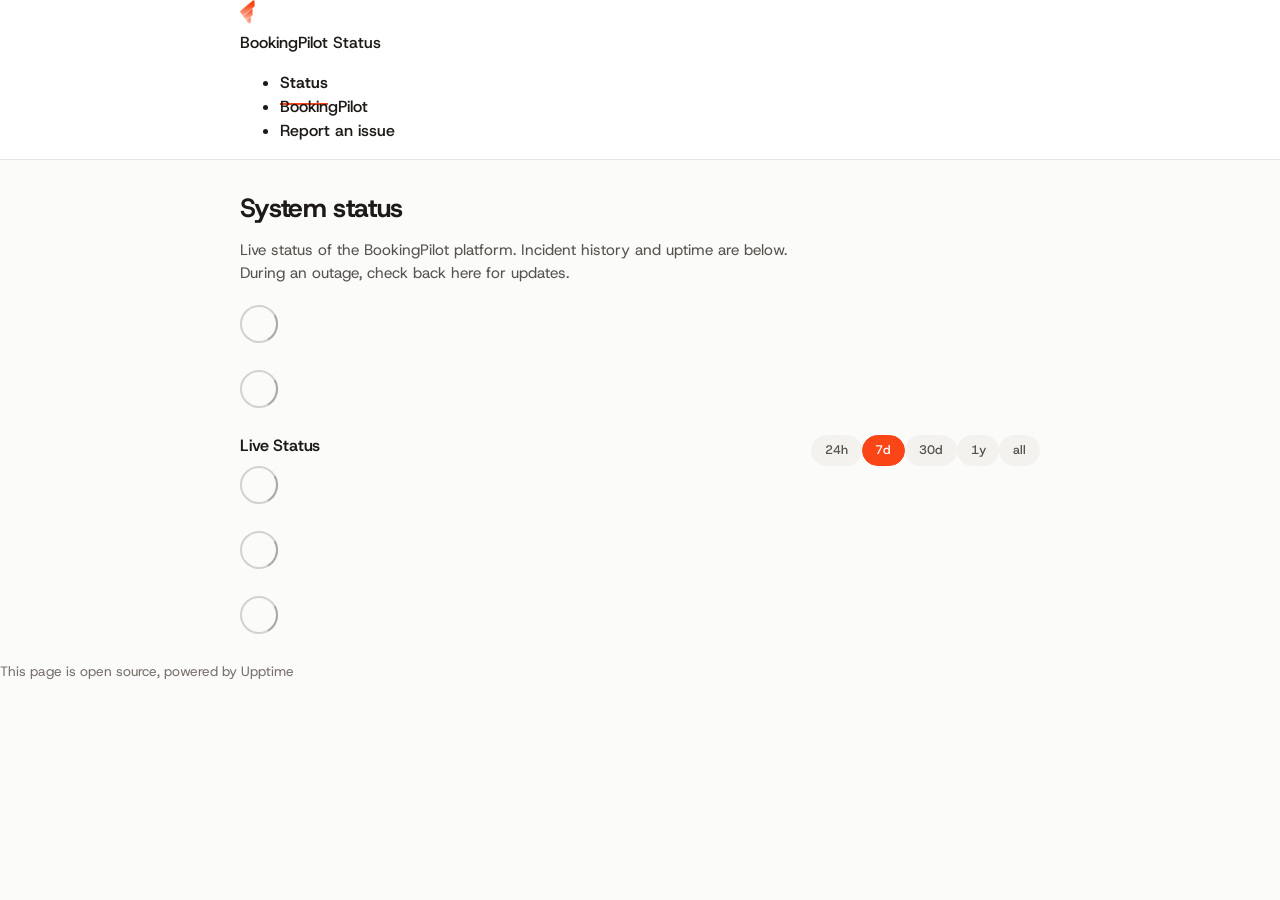
==== index.html @ 330535f8 "deploy: eb846aefe44fe58307e3b872e1ad8816e0eb23a6" ====
<!DOCTYPE html> <html lang=en> <head> <meta charset=utf-8> <meta content="width=device-width,initial-scale=1" name=viewport> <meta content=#333333 name=theme-color> <base href=/status/ > <link href=manifest.json rel=manifest crossorigin=use-credentials> <script>__SAPPER__={baseUrl:"/status",preloaded:[void 0,{}]};if('serviceWorker' in navigator)navigator.serviceWorker.register('/status/service-worker.js');(function(){try{eval("async function x(){}");var main="/status/client/client.a9b01874.js"}catch(e){main="/status/client/legacy/client.8e0d68cc.js"};var s=document.createElement("script");try{new Function("if(0)import('')")();s.src=main;s.type="module";s.crossOrigin="use-credentials";}catch(e){s.src="/status/client/shimport@2.0.5.js";s.setAttribute("data-main",main);}document.head.appendChild(s);}());</script> <link href=client/client-31a52aa5.css rel=stylesheet><link href=client/createOctokit-a85f76c7.css rel=stylesheet><link href=client/index-b0b6455a.css rel=stylesheet> <title>BookingPilot Status</title><link href="https://martingoga.github.io/status/theme.css?v=5" rel=stylesheet><link href=https://martingoga.github.io/status/global.css rel=stylesheet><link href=https://martingoga.github.io/status/logo.svg rel=icon type=image/svg><link href=/logo-192.png rel=icon type=image/png> <link href=/status/client/client.a9b01874.js rel=modulepreload as=script crossorigin=use-credentials><link href=/status/client/client-31a52aa5.css rel=preload as=style><link href=/status/client/index.baf7cff3.js rel=modulepreload as=script crossorigin=use-credentials><link href=/status/client/createOctokit.cfbc5a52.js rel=modulepreload as=script crossorigin=use-credentials><link href=/status/client/inject_styles.803b7e80.js rel=modulepreload as=script crossorigin=use-credentials><link href=/status/client/createOctokit-a85f76c7.css rel=preload as=style><link href=/status/client/index-b0b6455a.css rel=preload as=style></head> <body> <div id=sapper> <nav class=svelte-a08hsz><div class="svelte-a08hsz container"><div><a href=https://martingoga.github.io/status class="svelte-a08hsz logo"><img alt="" class=svelte-a08hsz src=https://martingoga.github.io/status/logo.svg> <div>BookingPilot Status</div></a></div> <ul class=svelte-a08hsz><li><a href=/ class=svelte-a08hsz target=_self aria-current=page>Status</a> <li><a href=https://bookingpilot.al class=svelte-a08hsz target=_self>BookingPilot</a> <li><a href=mailto:support@bookingpilot.al class=svelte-a08hsz target=_self>Report an issue</a> </li> </ul></div> </nav> <main class=container> <header class=svelte-ngkazm><h1>System status</h1> <p class="svelte-ngkazm lead">Live status of the BookingPilot platform. Incident history and uptime are below. During an outage, check back here for updates.</header> <section class=svelte-8lnl4f><div class="svelte-68jxue loading"><svg class=svelte-68jxue height=38 stroke=#aaa width=38 xmlns=http://www.w3.org/2000/svg><g fill=none fill-rule=evenodd><g stroke-width=2 transform="translate(1 1)"><circle cx=18 cy=18 r=18 stroke-opacity=.5></circle><path d="M36 18c0-9.94-8.06-18-18-18"><animateTransform attributeName=transform dur=1s from="0 18 18" repeatCount=indefinite to="360 18 18" type=rotate></animateTransform></path></g></g></svg></div> </section> <section class=svelte-8lnl4f><div class="svelte-68jxue loading"><svg class=svelte-68jxue height=38 stroke=#aaa width=38 xmlns=http://www.w3.org/2000/svg><g fill=none fill-rule=evenodd><g stroke-width=2 transform="translate(1 1)"><circle cx=18 cy=18 r=18 stroke-opacity=.5></circle><path d="M36 18c0-9.94-8.06-18-18-18"><animateTransform attributeName=transform dur=1s from="0 18 18" repeatCount=indefinite to="360 18 18" type=rotate></animateTransform></path></g></g></svg></div> </section> <div class="svelte-fqsq6s f changed"><h2>Live Status</h2> <form class="svelte-fqsq6s f r"><div><input class=svelte-fqsq6s id=data_day name=d type=radio value=day><label class=svelte-fqsq6s for=data_day>24h</label></div> <div><input class=svelte-fqsq6s id=data_week name=d type=radio value=week checked><label class=svelte-fqsq6s for=data_week>7d</label></div> <div><input class=svelte-fqsq6s id=data_month name=d type=radio value=month><label class=svelte-fqsq6s for=data_month>30d</label></div> <div><input class=svelte-fqsq6s id=data_year name=d type=radio value=year><label class=svelte-fqsq6s for=data_year>1y</label></div> <div><input class=svelte-fqsq6s id=data_all name=d type=radio value=all><label class=svelte-fqsq6s for=data_all>all</label></div></form></div> <section class="svelte-fqsq6s live-status"><div class="svelte-68jxue loading"><svg class=svelte-68jxue height=38 stroke=#aaa width=38 xmlns=http://www.w3.org/2000/svg><g fill=none fill-rule=evenodd><g stroke-width=2 transform="translate(1 1)"><circle cx=18 cy=18 r=18 stroke-opacity=.5></circle><path d="M36 18c0-9.94-8.06-18-18-18"><animateTransform attributeName=transform dur=1s from="0 18 18" repeatCount=indefinite to="360 18 18" type=rotate></animateTransform></path></g></g></svg></div> </section> <section><div class="svelte-68jxue loading"><svg class=svelte-68jxue height=38 stroke=#aaa width=38 xmlns=http://www.w3.org/2000/svg><g fill=none fill-rule=evenodd><g stroke-width=2 transform="translate(1 1)"><circle cx=18 cy=18 r=18 stroke-opacity=.5></circle><path d="M36 18c0-9.94-8.06-18-18-18"><animateTransform attributeName=transform dur=1s from="0 18 18" repeatCount=indefinite to="360 18 18" type=rotate></animateTransform></path></g></g></svg></div> </section> <section><div class="svelte-68jxue loading"><svg class=svelte-68jxue height=38 stroke=#aaa width=38 xmlns=http://www.w3.org/2000/svg><g fill=none fill-rule=evenodd><g stroke-width=2 transform="translate(1 1)"><circle cx=18 cy=18 r=18 stroke-opacity=.5></circle><path d="M36 18c0-9.94-8.06-18-18-18"><animateTransform attributeName=transform dur=1s from="0 18 18" repeatCount=indefinite to="360 18 18" type=rotate></animateTransform></path></g></g></svg></div></section></main> <footer class=svelte-jbr799><p>This page is <a href=https://github.com/martingoga/status>open source</a>, powered by <a href=https://upptime.js.org>Upptime</a></p> </footer></div> <script> try {
        if (typeof window !== "undefined" && window.navigator && navigator.serviceWorker) {
          navigator.serviceWorker.getRegistrations().then(function (registrations) {
            for (let registration of registrations) {
              registration.unregister();
            }
          });
        }
        if (typeof window !== "undefined" && "caches" in window) {
          caches.keys().then(function (keyList) {
            return Promise.all(
              keyList.map(function (key) {
                return caches.delete(key);
              })
            );
          });
        }
      } catch (error) {} </script>
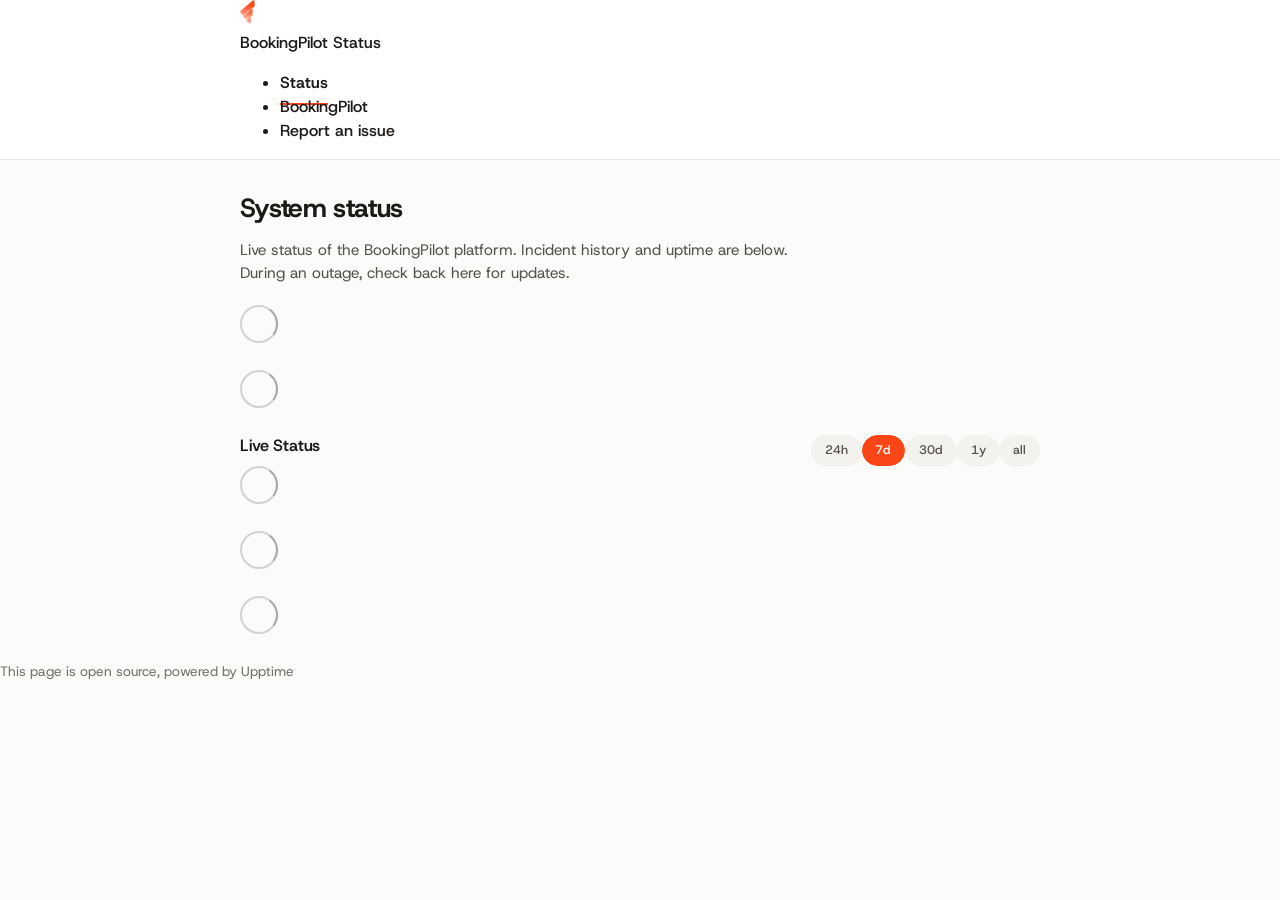
==== commit 7e1e1c0c: "deploy: cd70884af8569f808cac894f53f9fe6da7f22c3e" ====
--- a/index.html
+++ b/index.html
@@ -1,4 +1,4 @@
-<!DOCTYPE html> <html lang=en> <head> <meta charset=utf-8> <meta content="width=device-width,initial-scale=1" name=viewport> <meta content=#333333 name=theme-color> <base href=/status/ > <link href=manifest.json rel=manifest crossorigin=use-credentials> <script>__SAPPER__={baseUrl:"/status",preloaded:[void 0,{}]};if('serviceWorker' in navigator)navigator.serviceWorker.register('/status/service-worker.js');(function(){try{eval("async function x(){}");var main="/status/client/client.a9b01874.js"}catch(e){main="/status/client/legacy/client.8e0d68cc.js"};var s=document.createElement("script");try{new Function("if(0)import('')")();s.src=main;s.type="module";s.crossOrigin="use-credentials";}catch(e){s.src="/status/client/shimport@2.0.5.js";s.setAttribute("data-main",main);}document.head.appendChild(s);}());</script> <link href=client/client-31a52aa5.css rel=stylesheet><link href=client/createOctokit-a85f76c7.css rel=stylesheet><link href=client/index-b0b6455a.css rel=stylesheet> <title>BookingPilot Status</title><link href="https://martingoga.github.io/status/theme.css?v=5" rel=stylesheet><link href=https://martingoga.github.io/status/global.css rel=stylesheet><link href=https://martingoga.github.io/status/logo.svg rel=icon type=image/svg><link href=/logo-192.png rel=icon type=image/png> <link href=/status/client/client.a9b01874.js rel=modulepreload as=script crossorigin=use-credentials><link href=/status/client/client-31a52aa5.css rel=preload as=style><link href=/status/client/index.baf7cff3.js rel=modulepreload as=script crossorigin=use-credentials><link href=/status/client/createOctokit.cfbc5a52.js rel=modulepreload as=script crossorigin=use-credentials><link href=/status/client/inject_styles.803b7e80.js rel=modulepreload as=script crossorigin=use-credentials><link href=/status/client/createOctokit-a85f76c7.css rel=preload as=style><link href=/status/client/index-b0b6455a.css rel=preload as=style></head> <body> <div id=sapper> <nav class=svelte-a08hsz><div class="svelte-a08hsz container"><div><a href=https://martingoga.github.io/status class="svelte-a08hsz logo"><img alt="" class=svelte-a08hsz src=https://martingoga.github.io/status/logo.svg> <div>BookingPilot Status</div></a></div> <ul class=svelte-a08hsz><li><a href=/ class=svelte-a08hsz target=_self aria-current=page>Status</a> <li><a href=https://bookingpilot.al class=svelte-a08hsz target=_self>BookingPilot</a> <li><a href=mailto:support@bookingpilot.al class=svelte-a08hsz target=_self>Report an issue</a> </li> </ul></div> </nav> <main class=container> <header class=svelte-ngkazm><h1>System status</h1> <p class="svelte-ngkazm lead">Live status of the BookingPilot platform. Incident history and uptime are below. During an outage, check back here for updates.</header> <section class=svelte-8lnl4f><div class="svelte-68jxue loading"><svg class=svelte-68jxue height=38 stroke=#aaa width=38 xmlns=http://www.w3.org/2000/svg><g fill=none fill-rule=evenodd><g stroke-width=2 transform="translate(1 1)"><circle cx=18 cy=18 r=18 stroke-opacity=.5></circle><path d="M36 18c0-9.94-8.06-18-18-18"><animateTransform attributeName=transform dur=1s from="0 18 18" repeatCount=indefinite to="360 18 18" type=rotate></animateTransform></path></g></g></svg></div> </section> <section class=svelte-8lnl4f><div class="svelte-68jxue loading"><svg class=svelte-68jxue height=38 stroke=#aaa width=38 xmlns=http://www.w3.org/2000/svg><g fill=none fill-rule=evenodd><g stroke-width=2 transform="translate(1 1)"><circle cx=18 cy=18 r=18 stroke-opacity=.5></circle><path d="M36 18c0-9.94-8.06-18-18-18"><animateTransform attributeName=transform dur=1s from="0 18 18" repeatCount=indefinite to="360 18 18" type=rotate></animateTransform></path></g></g></svg></div> </section> <div class="svelte-fqsq6s f changed"><h2>Live Status</h2> <form class="svelte-fqsq6s f r"><div><input class=svelte-fqsq6s id=data_day name=d type=radio value=day><label class=svelte-fqsq6s for=data_day>24h</label></div> <div><input class=svelte-fqsq6s id=data_week name=d type=radio value=week checked><label class=svelte-fqsq6s for=data_week>7d</label></div> <div><input class=svelte-fqsq6s id=data_month name=d type=radio value=month><label class=svelte-fqsq6s for=data_month>30d</label></div> <div><input class=svelte-fqsq6s id=data_year name=d type=radio value=year><label class=svelte-fqsq6s for=data_year>1y</label></div> <div><input class=svelte-fqsq6s id=data_all name=d type=radio value=all><label class=svelte-fqsq6s for=data_all>all</label></div></form></div> <section class="svelte-fqsq6s live-status"><div class="svelte-68jxue loading"><svg class=svelte-68jxue height=38 stroke=#aaa width=38 xmlns=http://www.w3.org/2000/svg><g fill=none fill-rule=evenodd><g stroke-width=2 transform="translate(1 1)"><circle cx=18 cy=18 r=18 stroke-opacity=.5></circle><path d="M36 18c0-9.94-8.06-18-18-18"><animateTransform attributeName=transform dur=1s from="0 18 18" repeatCount=indefinite to="360 18 18" type=rotate></animateTransform></path></g></g></svg></div> </section> <section><div class="svelte-68jxue loading"><svg class=svelte-68jxue height=38 stroke=#aaa width=38 xmlns=http://www.w3.org/2000/svg><g fill=none fill-rule=evenodd><g stroke-width=2 transform="translate(1 1)"><circle cx=18 cy=18 r=18 stroke-opacity=.5></circle><path d="M36 18c0-9.94-8.06-18-18-18"><animateTransform attributeName=transform dur=1s from="0 18 18" repeatCount=indefinite to="360 18 18" type=rotate></animateTransform></path></g></g></svg></div> </section> <section><div class="svelte-68jxue loading"><svg class=svelte-68jxue height=38 stroke=#aaa width=38 xmlns=http://www.w3.org/2000/svg><g fill=none fill-rule=evenodd><g stroke-width=2 transform="translate(1 1)"><circle cx=18 cy=18 r=18 stroke-opacity=.5></circle><path d="M36 18c0-9.94-8.06-18-18-18"><animateTransform attributeName=transform dur=1s from="0 18 18" repeatCount=indefinite to="360 18 18" type=rotate></animateTransform></path></g></g></svg></div></section></main> <footer class=svelte-jbr799><p>This page is <a href=https://github.com/martingoga/status>open source</a>, powered by <a href=https://upptime.js.org>Upptime</a></p> </footer></div> <script> try {
+<!DOCTYPE html> <html lang=en> <head> <meta charset=utf-8> <meta content="width=device-width,initial-scale=1" name=viewport> <meta content=#333333 name=theme-color> <base href=/status/ > <link href=manifest.json rel=manifest crossorigin=use-credentials> <script>__SAPPER__={baseUrl:"/status",preloaded:[void 0,{}]};if('serviceWorker' in navigator)navigator.serviceWorker.register('/status/service-worker.js');(function(){try{eval("async function x(){}");var main="/status/client/client.db73d4ba.js"}catch(e){main="/status/client/legacy/client.adddf573.js"};var s=document.createElement("script");try{new Function("if(0)import('')")();s.src=main;s.type="module";s.crossOrigin="use-credentials";}catch(e){s.src="/status/client/shimport@2.0.5.js";s.setAttribute("data-main",main);}document.head.appendChild(s);}());</script> <link href=client/client-31a52aa5.css rel=stylesheet><link href=client/createOctokit-a85f76c7.css rel=stylesheet><link href=client/index-b0b6455a.css rel=stylesheet> <title>BookingPilot Status</title><link href="https://martingoga.github.io/status/theme.css?v=5" rel=stylesheet><link href=https://martingoga.github.io/status/global.css rel=stylesheet><link href=https://martingoga.github.io/status/logo.svg rel=icon type=image/svg><link href=/logo-192.png rel=icon type=image/png> <link href=/status/client/client.db73d4ba.js rel=modulepreload as=script crossorigin=use-credentials><link href=/status/client/client-31a52aa5.css rel=preload as=style><link href=/status/client/index.e256f25d.js rel=modulepreload as=script crossorigin=use-credentials><link href=/status/client/createOctokit.f02239c5.js rel=modulepreload as=script crossorigin=use-credentials><link href=/status/client/inject_styles.803b7e80.js rel=modulepreload as=script crossorigin=use-credentials><link href=/status/client/createOctokit-a85f76c7.css rel=preload as=style><link href=/status/client/index-b0b6455a.css rel=preload as=style></head> <body> <div id=sapper> <nav class=svelte-a08hsz><div class="svelte-a08hsz container"><div><a href=https://martingoga.github.io/status class="svelte-a08hsz logo"><img alt="" class=svelte-a08hsz src=https://martingoga.github.io/status/logo.svg> <div>BookingPilot Status</div></a></div> <ul class=svelte-a08hsz><li><a href=/ class=svelte-a08hsz target=_self aria-current=page>Status</a> <li><a href=https://bookingpilot.al class=svelte-a08hsz target=_self>BookingPilot</a> <li><a href=mailto:support@bookingpilot.al class=svelte-a08hsz target=_self>Report an issue</a> </li> </ul></div> </nav> <main class=container> <header class=svelte-ngkazm><h1>System status</h1> <p class="svelte-ngkazm lead">Live status of the BookingPilot platform. Incident history and uptime are below. During an outage, check back here for updates.</header> <section class=svelte-8lnl4f><div class="svelte-68jxue loading"><svg class=svelte-68jxue height=38 stroke=#aaa width=38 xmlns=http://www.w3.org/2000/svg><g fill=none fill-rule=evenodd><g stroke-width=2 transform="translate(1 1)"><circle cx=18 cy=18 r=18 stroke-opacity=.5></circle><path d="M36 18c0-9.94-8.06-18-18-18"><animateTransform attributeName=transform dur=1s from="0 18 18" repeatCount=indefinite to="360 18 18" type=rotate></animateTransform></path></g></g></svg></div> </section> <section class=svelte-8lnl4f><div class="svelte-68jxue loading"><svg class=svelte-68jxue height=38 stroke=#aaa width=38 xmlns=http://www.w3.org/2000/svg><g fill=none fill-rule=evenodd><g stroke-width=2 transform="translate(1 1)"><circle cx=18 cy=18 r=18 stroke-opacity=.5></circle><path d="M36 18c0-9.94-8.06-18-18-18"><animateTransform attributeName=transform dur=1s from="0 18 18" repeatCount=indefinite to="360 18 18" type=rotate></animateTransform></path></g></g></svg></div> </section> <div class="svelte-fqsq6s f changed"><h2>Live Status</h2> <form class="svelte-fqsq6s f r"><div><input class=svelte-fqsq6s id=data_day name=d type=radio value=day><label class=svelte-fqsq6s for=data_day>24h</label></div> <div><input class=svelte-fqsq6s id=data_week name=d type=radio value=week checked><label class=svelte-fqsq6s for=data_week>7d</label></div> <div><input class=svelte-fqsq6s id=data_month name=d type=radio value=month><label class=svelte-fqsq6s for=data_month>30d</label></div> <div><input class=svelte-fqsq6s id=data_year name=d type=radio value=year><label class=svelte-fqsq6s for=data_year>1y</label></div> <div><input class=svelte-fqsq6s id=data_all name=d type=radio value=all><label class=svelte-fqsq6s for=data_all>all</label></div></form></div> <section class="svelte-fqsq6s live-status"><div class="svelte-68jxue loading"><svg class=svelte-68jxue height=38 stroke=#aaa width=38 xmlns=http://www.w3.org/2000/svg><g fill=none fill-rule=evenodd><g stroke-width=2 transform="translate(1 1)"><circle cx=18 cy=18 r=18 stroke-opacity=.5></circle><path d="M36 18c0-9.94-8.06-18-18-18"><animateTransform attributeName=transform dur=1s from="0 18 18" repeatCount=indefinite to="360 18 18" type=rotate></animateTransform></path></g></g></svg></div> </section> <section><div class="svelte-68jxue loading"><svg class=svelte-68jxue height=38 stroke=#aaa width=38 xmlns=http://www.w3.org/2000/svg><g fill=none fill-rule=evenodd><g stroke-width=2 transform="translate(1 1)"><circle cx=18 cy=18 r=18 stroke-opacity=.5></circle><path d="M36 18c0-9.94-8.06-18-18-18"><animateTransform attributeName=transform dur=1s from="0 18 18" repeatCount=indefinite to="360 18 18" type=rotate></animateTransform></path></g></g></svg></div> </section> <section><div class="svelte-68jxue loading"><svg class=svelte-68jxue height=38 stroke=#aaa width=38 xmlns=http://www.w3.org/2000/svg><g fill=none fill-rule=evenodd><g stroke-width=2 transform="translate(1 1)"><circle cx=18 cy=18 r=18 stroke-opacity=.5></circle><path d="M36 18c0-9.94-8.06-18-18-18"><animateTransform attributeName=transform dur=1s from="0 18 18" repeatCount=indefinite to="360 18 18" type=rotate></animateTransform></path></g></g></svg></div></section></main> <footer class=svelte-jbr799><p>This page is <a href=https://github.com/martingoga/status>open source</a>, powered by <a href=https://upptime.js.org>Upptime</a></p> </footer></div> <script> try {
         if (typeof window !== "undefined" && window.navigator && navigator.serviceWorker) {
           navigator.serviceWorker.getRegistrations().then(function (registrations) {
             for (let registration of registrations) {
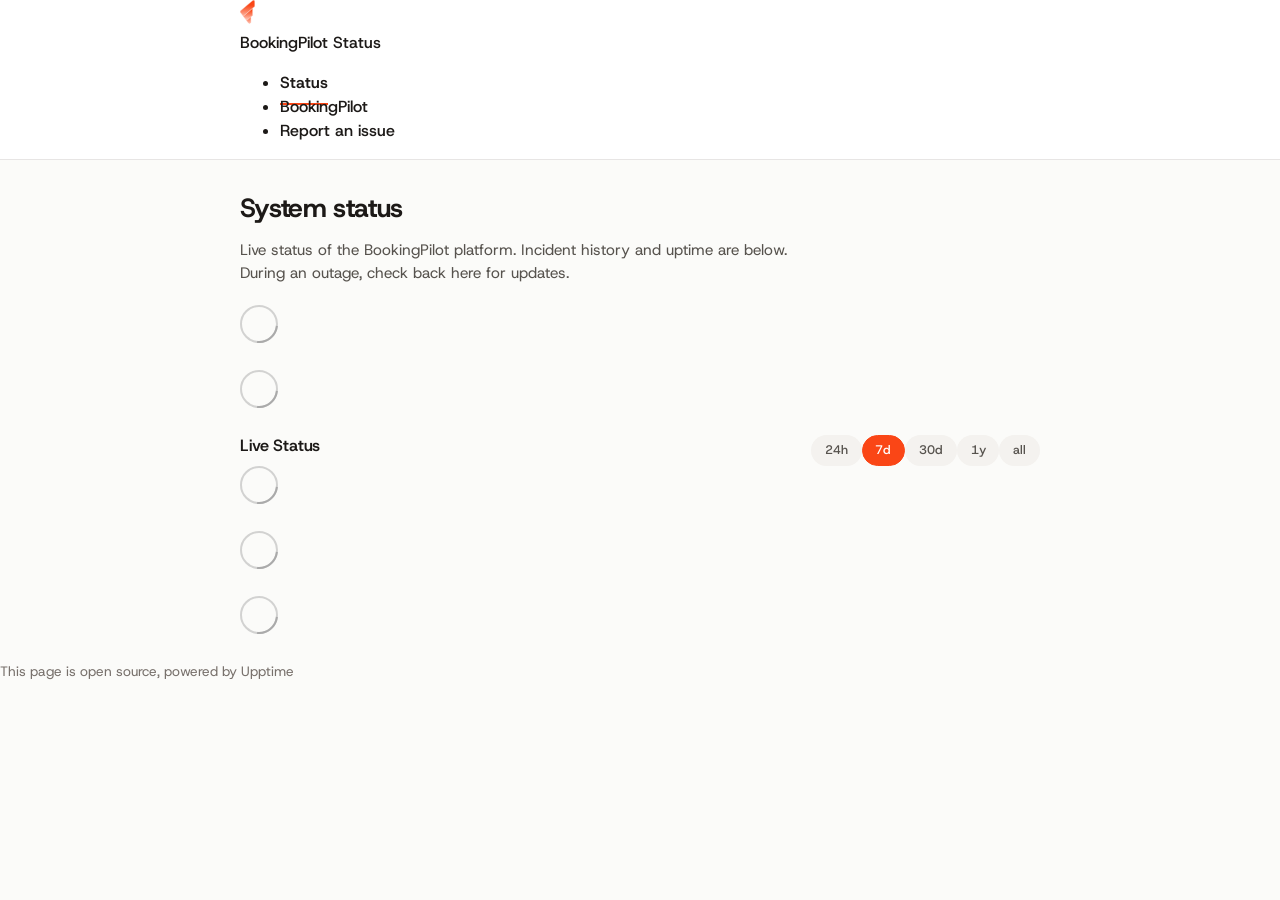
==== commit d95b086f: "deploy: f993ac4908b4a5c2f7a30446f19dcbdfe366a0bb" ====
--- a/index.html
+++ b/index.html
@@ -1,4 +1,4 @@
-<!DOCTYPE html> <html lang=en> <head> <meta charset=utf-8> <meta content="width=device-width,initial-scale=1" name=viewport> <meta content=#333333 name=theme-color> <base href=/status/ > <link href=manifest.json rel=manifest crossorigin=use-credentials> <script>__SAPPER__={baseUrl:"/status",preloaded:[void 0,{}]};if('serviceWorker' in navigator)navigator.serviceWorker.register('/status/service-worker.js');(function(){try{eval("async function x(){}");var main="/status/client/client.db73d4ba.js"}catch(e){main="/status/client/legacy/client.adddf573.js"};var s=document.createElement("script");try{new Function("if(0)import('')")();s.src=main;s.type="module";s.crossOrigin="use-credentials";}catch(e){s.src="/status/client/shimport@2.0.5.js";s.setAttribute("data-main",main);}document.head.appendChild(s);}());</script> <link href=client/client-31a52aa5.css rel=stylesheet><link href=client/createOctokit-a85f76c7.css rel=stylesheet><link href=client/index-b0b6455a.css rel=stylesheet> <title>BookingPilot Status</title><link href="https://martingoga.github.io/status/theme.css?v=5" rel=stylesheet><link href=https://martingoga.github.io/status/global.css rel=stylesheet><link href=https://martingoga.github.io/status/logo.svg rel=icon type=image/svg><link href=/logo-192.png rel=icon type=image/png> <link href=/status/client/client.db73d4ba.js rel=modulepreload as=script crossorigin=use-credentials><link href=/status/client/client-31a52aa5.css rel=preload as=style><link href=/status/client/index.e256f25d.js rel=modulepreload as=script crossorigin=use-credentials><link href=/status/client/createOctokit.f02239c5.js rel=modulepreload as=script crossorigin=use-credentials><link href=/status/client/inject_styles.803b7e80.js rel=modulepreload as=script crossorigin=use-credentials><link href=/status/client/createOctokit-a85f76c7.css rel=preload as=style><link href=/status/client/index-b0b6455a.css rel=preload as=style></head> <body> <div id=sapper> <nav class=svelte-a08hsz><div class="svelte-a08hsz container"><div><a href=https://martingoga.github.io/status class="svelte-a08hsz logo"><img alt="" class=svelte-a08hsz src=https://martingoga.github.io/status/logo.svg> <div>BookingPilot Status</div></a></div> <ul class=svelte-a08hsz><li><a href=/ class=svelte-a08hsz target=_self aria-current=page>Status</a> <li><a href=https://bookingpilot.al class=svelte-a08hsz target=_self>BookingPilot</a> <li><a href=mailto:support@bookingpilot.al class=svelte-a08hsz target=_self>Report an issue</a> </li> </ul></div> </nav> <main class=container> <header class=svelte-ngkazm><h1>System status</h1> <p class="svelte-ngkazm lead">Live status of the BookingPilot platform. Incident history and uptime are below. During an outage, check back here for updates.</header> <section class=svelte-8lnl4f><div class="svelte-68jxue loading"><svg class=svelte-68jxue height=38 stroke=#aaa width=38 xmlns=http://www.w3.org/2000/svg><g fill=none fill-rule=evenodd><g stroke-width=2 transform="translate(1 1)"><circle cx=18 cy=18 r=18 stroke-opacity=.5></circle><path d="M36 18c0-9.94-8.06-18-18-18"><animateTransform attributeName=transform dur=1s from="0 18 18" repeatCount=indefinite to="360 18 18" type=rotate></animateTransform></path></g></g></svg></div> </section> <section class=svelte-8lnl4f><div class="svelte-68jxue loading"><svg class=svelte-68jxue height=38 stroke=#aaa width=38 xmlns=http://www.w3.org/2000/svg><g fill=none fill-rule=evenodd><g stroke-width=2 transform="translate(1 1)"><circle cx=18 cy=18 r=18 stroke-opacity=.5></circle><path d="M36 18c0-9.94-8.06-18-18-18"><animateTransform attributeName=transform dur=1s from="0 18 18" repeatCount=indefinite to="360 18 18" type=rotate></animateTransform></path></g></g></svg></div> </section> <div class="svelte-fqsq6s f changed"><h2>Live Status</h2> <form class="svelte-fqsq6s f r"><div><input class=svelte-fqsq6s id=data_day name=d type=radio value=day><label class=svelte-fqsq6s for=data_day>24h</label></div> <div><input class=svelte-fqsq6s id=data_week name=d type=radio value=week checked><label class=svelte-fqsq6s for=data_week>7d</label></div> <div><input class=svelte-fqsq6s id=data_month name=d type=radio value=month><label class=svelte-fqsq6s for=data_month>30d</label></div> <div><input class=svelte-fqsq6s id=data_year name=d type=radio value=year><label class=svelte-fqsq6s for=data_year>1y</label></div> <div><input class=svelte-fqsq6s id=data_all name=d type=radio value=all><label class=svelte-fqsq6s for=data_all>all</label></div></form></div> <section class="svelte-fqsq6s live-status"><div class="svelte-68jxue loading"><svg class=svelte-68jxue height=38 stroke=#aaa width=38 xmlns=http://www.w3.org/2000/svg><g fill=none fill-rule=evenodd><g stroke-width=2 transform="translate(1 1)"><circle cx=18 cy=18 r=18 stroke-opacity=.5></circle><path d="M36 18c0-9.94-8.06-18-18-18"><animateTransform attributeName=transform dur=1s from="0 18 18" repeatCount=indefinite to="360 18 18" type=rotate></animateTransform></path></g></g></svg></div> </section> <section><div class="svelte-68jxue loading"><svg class=svelte-68jxue height=38 stroke=#aaa width=38 xmlns=http://www.w3.org/2000/svg><g fill=none fill-rule=evenodd><g stroke-width=2 transform="translate(1 1)"><circle cx=18 cy=18 r=18 stroke-opacity=.5></circle><path d="M36 18c0-9.94-8.06-18-18-18"><animateTransform attributeName=transform dur=1s from="0 18 18" repeatCount=indefinite to="360 18 18" type=rotate></animateTransform></path></g></g></svg></div> </section> <section><div class="svelte-68jxue loading"><svg class=svelte-68jxue height=38 stroke=#aaa width=38 xmlns=http://www.w3.org/2000/svg><g fill=none fill-rule=evenodd><g stroke-width=2 transform="translate(1 1)"><circle cx=18 cy=18 r=18 stroke-opacity=.5></circle><path d="M36 18c0-9.94-8.06-18-18-18"><animateTransform attributeName=transform dur=1s from="0 18 18" repeatCount=indefinite to="360 18 18" type=rotate></animateTransform></path></g></g></svg></div></section></main> <footer class=svelte-jbr799><p>This page is <a href=https://github.com/martingoga/status>open source</a>, powered by <a href=https://upptime.js.org>Upptime</a></p> </footer></div> <script> try {
+<!DOCTYPE html> <html lang=en> <head> <meta charset=utf-8> <meta content="width=device-width,initial-scale=1" name=viewport> <meta content=#333333 name=theme-color> <base href=/status/ > <link href=manifest.json rel=manifest crossorigin=use-credentials> <script>__SAPPER__={baseUrl:"/status",preloaded:[void 0,{}]};if('serviceWorker' in navigator)navigator.serviceWorker.register('/status/service-worker.js');(function(){try{eval("async function x(){}");var main="/status/client/client.d91aa0a9.js"}catch(e){main="/status/client/legacy/client.612518cd.js"};var s=document.createElement("script");try{new Function("if(0)import('')")();s.src=main;s.type="module";s.crossOrigin="use-credentials";}catch(e){s.src="/status/client/shimport@2.0.5.js";s.setAttribute("data-main",main);}document.head.appendChild(s);}());</script> <link href=client/client-31a52aa5.css rel=stylesheet><link href=client/createOctokit-a85f76c7.css rel=stylesheet><link href=client/index-b0b6455a.css rel=stylesheet> <title>BookingPilot Status</title><link href="https://martingoga.github.io/status/theme.css?v=5" rel=stylesheet><link href=https://martingoga.github.io/status/global.css rel=stylesheet><link href=https://martingoga.github.io/status/logo.svg rel=icon type=image/svg><link href=/logo-192.png rel=icon type=image/png> <link href=/status/client/client.d91aa0a9.js rel=modulepreload as=script crossorigin=use-credentials><link href=/status/client/client-31a52aa5.css rel=preload as=style><link href=/status/client/index.8c0188ee.js rel=modulepreload as=script crossorigin=use-credentials><link href=/status/client/createOctokit.1f51fa25.js rel=modulepreload as=script crossorigin=use-credentials><link href=/status/client/inject_styles.803b7e80.js rel=modulepreload as=script crossorigin=use-credentials><link href=/status/client/createOctokit-a85f76c7.css rel=preload as=style><link href=/status/client/index-b0b6455a.css rel=preload as=style></head> <body> <div id=sapper> <nav class=svelte-a08hsz><div class="svelte-a08hsz container"><div><a href=https://martingoga.github.io/status class="svelte-a08hsz logo"><img alt="" class=svelte-a08hsz src=https://martingoga.github.io/status/logo.svg> <div>BookingPilot Status</div></a></div> <ul class=svelte-a08hsz><li><a href=/ class=svelte-a08hsz target=_self aria-current=page>Status</a> <li><a href=https://bookingpilot.al class=svelte-a08hsz target=_self>BookingPilot</a> <li><a href=https://github.com/martingoga/status/issues class=svelte-a08hsz target=_self>Report an issue</a> </li> </ul></div> </nav> <main class=container> <header class=svelte-ngkazm><h1>System status</h1> <p class="svelte-ngkazm lead">Live status of the BookingPilot platform. Incident history and uptime are below. During an outage, check back here for updates.</header> <section class=svelte-8lnl4f><div class="svelte-68jxue loading"><svg class=svelte-68jxue height=38 stroke=#aaa width=38 xmlns=http://www.w3.org/2000/svg><g fill=none fill-rule=evenodd><g stroke-width=2 transform="translate(1 1)"><circle cx=18 cy=18 r=18 stroke-opacity=.5></circle><path d="M36 18c0-9.94-8.06-18-18-18"><animateTransform attributeName=transform dur=1s from="0 18 18" repeatCount=indefinite to="360 18 18" type=rotate></animateTransform></path></g></g></svg></div> </section> <section class=svelte-8lnl4f><div class="svelte-68jxue loading"><svg class=svelte-68jxue height=38 stroke=#aaa width=38 xmlns=http://www.w3.org/2000/svg><g fill=none fill-rule=evenodd><g stroke-width=2 transform="translate(1 1)"><circle cx=18 cy=18 r=18 stroke-opacity=.5></circle><path d="M36 18c0-9.94-8.06-18-18-18"><animateTransform attributeName=transform dur=1s from="0 18 18" repeatCount=indefinite to="360 18 18" type=rotate></animateTransform></path></g></g></svg></div> </section> <div class="svelte-fqsq6s f changed"><h2>Live Status</h2> <form class="svelte-fqsq6s f r"><div><input class=svelte-fqsq6s id=data_day name=d type=radio value=day><label class=svelte-fqsq6s for=data_day>24h</label></div> <div><input class=svelte-fqsq6s id=data_week name=d type=radio value=week checked><label class=svelte-fqsq6s for=data_week>7d</label></div> <div><input class=svelte-fqsq6s id=data_month name=d type=radio value=month><label class=svelte-fqsq6s for=data_month>30d</label></div> <div><input class=svelte-fqsq6s id=data_year name=d type=radio value=year><label class=svelte-fqsq6s for=data_year>1y</label></div> <div><input class=svelte-fqsq6s id=data_all name=d type=radio value=all><label class=svelte-fqsq6s for=data_all>all</label></div></form></div> <section class="svelte-fqsq6s live-status"><div class="svelte-68jxue loading"><svg class=svelte-68jxue height=38 stroke=#aaa width=38 xmlns=http://www.w3.org/2000/svg><g fill=none fill-rule=evenodd><g stroke-width=2 transform="translate(1 1)"><circle cx=18 cy=18 r=18 stroke-opacity=.5></circle><path d="M36 18c0-9.94-8.06-18-18-18"><animateTransform attributeName=transform dur=1s from="0 18 18" repeatCount=indefinite to="360 18 18" type=rotate></animateTransform></path></g></g></svg></div> </section> <section><div class="svelte-68jxue loading"><svg class=svelte-68jxue height=38 stroke=#aaa width=38 xmlns=http://www.w3.org/2000/svg><g fill=none fill-rule=evenodd><g stroke-width=2 transform="translate(1 1)"><circle cx=18 cy=18 r=18 stroke-opacity=.5></circle><path d="M36 18c0-9.94-8.06-18-18-18"><animateTransform attributeName=transform dur=1s from="0 18 18" repeatCount=indefinite to="360 18 18" type=rotate></animateTransform></path></g></g></svg></div> </section> <section><div class="svelte-68jxue loading"><svg class=svelte-68jxue height=38 stroke=#aaa width=38 xmlns=http://www.w3.org/2000/svg><g fill=none fill-rule=evenodd><g stroke-width=2 transform="translate(1 1)"><circle cx=18 cy=18 r=18 stroke-opacity=.5></circle><path d="M36 18c0-9.94-8.06-18-18-18"><animateTransform attributeName=transform dur=1s from="0 18 18" repeatCount=indefinite to="360 18 18" type=rotate></animateTransform></path></g></g></svg></div></section></main> <footer class=svelte-jbr799><p>This page is <a href=https://github.com/martingoga/status>open source</a>, powered by <a href=https://upptime.js.org>Upptime</a></p> </footer></div> <script> try {
         if (typeof window !== "undefined" && window.navigator && navigator.serviceWorker) {
           navigator.serviceWorker.getRegistrations().then(function (registrations) {
             for (let registration of registrations) {
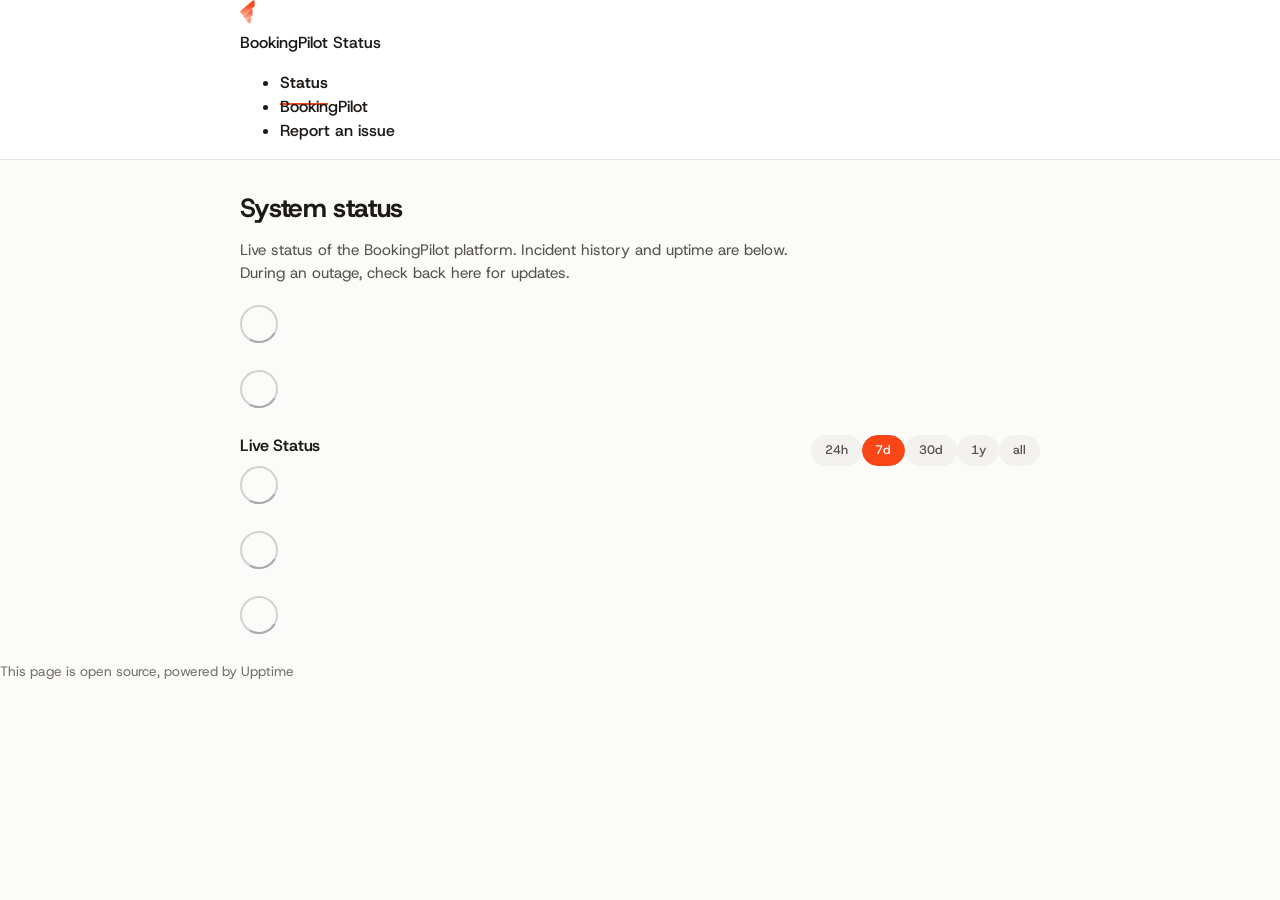
==== commit 978a4faa: "deploy: 7dca9498f87e46e8e237d0f5fc41035c46fa338f" ====
--- a/index.html
+++ b/index.html
@@ -1,4 +1,4 @@
-<!DOCTYPE html> <html lang=en> <head> <meta charset=utf-8> <meta content="width=device-width,initial-scale=1" name=viewport> <meta content=#333333 name=theme-color> <base href=/status/ > <link href=manifest.json rel=manifest crossorigin=use-credentials> <script>__SAPPER__={baseUrl:"/status",preloaded:[void 0,{}]};if('serviceWorker' in navigator)navigator.serviceWorker.register('/status/service-worker.js');(function(){try{eval("async function x(){}");var main="/status/client/client.d91aa0a9.js"}catch(e){main="/status/client/legacy/client.612518cd.js"};var s=document.createElement("script");try{new Function("if(0)import('')")();s.src=main;s.type="module";s.crossOrigin="use-credentials";}catch(e){s.src="/status/client/shimport@2.0.5.js";s.setAttribute("data-main",main);}document.head.appendChild(s);}());</script> <link href=client/client-31a52aa5.css rel=stylesheet><link href=client/createOctokit-a85f76c7.css rel=stylesheet><link href=client/index-b0b6455a.css rel=stylesheet> <title>BookingPilot Status</title><link href="https://martingoga.github.io/status/theme.css?v=5" rel=stylesheet><link href=https://martingoga.github.io/status/global.css rel=stylesheet><link href=https://martingoga.github.io/status/logo.svg rel=icon type=image/svg><link href=/logo-192.png rel=icon type=image/png> <link href=/status/client/client.d91aa0a9.js rel=modulepreload as=script crossorigin=use-credentials><link href=/status/client/client-31a52aa5.css rel=preload as=style><link href=/status/client/index.8c0188ee.js rel=modulepreload as=script crossorigin=use-credentials><link href=/status/client/createOctokit.1f51fa25.js rel=modulepreload as=script crossorigin=use-credentials><link href=/status/client/inject_styles.803b7e80.js rel=modulepreload as=script crossorigin=use-credentials><link href=/status/client/createOctokit-a85f76c7.css rel=preload as=style><link href=/status/client/index-b0b6455a.css rel=preload as=style></head> <body> <div id=sapper> <nav class=svelte-a08hsz><div class="svelte-a08hsz container"><div><a href=https://martingoga.github.io/status class="svelte-a08hsz logo"><img alt="" class=svelte-a08hsz src=https://martingoga.github.io/status/logo.svg> <div>BookingPilot Status</div></a></div> <ul class=svelte-a08hsz><li><a href=/ class=svelte-a08hsz target=_self aria-current=page>Status</a> <li><a href=https://bookingpilot.al class=svelte-a08hsz target=_self>BookingPilot</a> <li><a href=https://github.com/martingoga/status/issues class=svelte-a08hsz target=_self>Report an issue</a> </li> </ul></div> </nav> <main class=container> <header class=svelte-ngkazm><h1>System status</h1> <p class="svelte-ngkazm lead">Live status of the BookingPilot platform. Incident history and uptime are below. During an outage, check back here for updates.</header> <section class=svelte-8lnl4f><div class="svelte-68jxue loading"><svg class=svelte-68jxue height=38 stroke=#aaa width=38 xmlns=http://www.w3.org/2000/svg><g fill=none fill-rule=evenodd><g stroke-width=2 transform="translate(1 1)"><circle cx=18 cy=18 r=18 stroke-opacity=.5></circle><path d="M36 18c0-9.94-8.06-18-18-18"><animateTransform attributeName=transform dur=1s from="0 18 18" repeatCount=indefinite to="360 18 18" type=rotate></animateTransform></path></g></g></svg></div> </section> <section class=svelte-8lnl4f><div class="svelte-68jxue loading"><svg class=svelte-68jxue height=38 stroke=#aaa width=38 xmlns=http://www.w3.org/2000/svg><g fill=none fill-rule=evenodd><g stroke-width=2 transform="translate(1 1)"><circle cx=18 cy=18 r=18 stroke-opacity=.5></circle><path d="M36 18c0-9.94-8.06-18-18-18"><animateTransform attributeName=transform dur=1s from="0 18 18" repeatCount=indefinite to="360 18 18" type=rotate></animateTransform></path></g></g></svg></div> </section> <div class="svelte-fqsq6s f changed"><h2>Live Status</h2> <form class="svelte-fqsq6s f r"><div><input class=svelte-fqsq6s id=data_day name=d type=radio value=day><label class=svelte-fqsq6s for=data_day>24h</label></div> <div><input class=svelte-fqsq6s id=data_week name=d type=radio value=week checked><label class=svelte-fqsq6s for=data_week>7d</label></div> <div><input class=svelte-fqsq6s id=data_month name=d type=radio value=month><label class=svelte-fqsq6s for=data_month>30d</label></div> <div><input class=svelte-fqsq6s id=data_year name=d type=radio value=year><label class=svelte-fqsq6s for=data_year>1y</label></div> <div><input class=svelte-fqsq6s id=data_all name=d type=radio value=all><label class=svelte-fqsq6s for=data_all>all</label></div></form></div> <section class="svelte-fqsq6s live-status"><div class="svelte-68jxue loading"><svg class=svelte-68jxue height=38 stroke=#aaa width=38 xmlns=http://www.w3.org/2000/svg><g fill=none fill-rule=evenodd><g stroke-width=2 transform="translate(1 1)"><circle cx=18 cy=18 r=18 stroke-opacity=.5></circle><path d="M36 18c0-9.94-8.06-18-18-18"><animateTransform attributeName=transform dur=1s from="0 18 18" repeatCount=indefinite to="360 18 18" type=rotate></animateTransform></path></g></g></svg></div> </section> <section><div class="svelte-68jxue loading"><svg class=svelte-68jxue height=38 stroke=#aaa width=38 xmlns=http://www.w3.org/2000/svg><g fill=none fill-rule=evenodd><g stroke-width=2 transform="translate(1 1)"><circle cx=18 cy=18 r=18 stroke-opacity=.5></circle><path d="M36 18c0-9.94-8.06-18-18-18"><animateTransform attributeName=transform dur=1s from="0 18 18" repeatCount=indefinite to="360 18 18" type=rotate></animateTransform></path></g></g></svg></div> </section> <section><div class="svelte-68jxue loading"><svg class=svelte-68jxue height=38 stroke=#aaa width=38 xmlns=http://www.w3.org/2000/svg><g fill=none fill-rule=evenodd><g stroke-width=2 transform="translate(1 1)"><circle cx=18 cy=18 r=18 stroke-opacity=.5></circle><path d="M36 18c0-9.94-8.06-18-18-18"><animateTransform attributeName=transform dur=1s from="0 18 18" repeatCount=indefinite to="360 18 18" type=rotate></animateTransform></path></g></g></svg></div></section></main> <footer class=svelte-jbr799><p>This page is <a href=https://github.com/martingoga/status>open source</a>, powered by <a href=https://upptime.js.org>Upptime</a></p> </footer></div> <script> try {
+<!DOCTYPE html> <html lang=en> <head> <meta charset=utf-8> <meta content="width=device-width,initial-scale=1" name=viewport> <meta content=#333333 name=theme-color> <base href=/status/ > <link href=manifest.json rel=manifest crossorigin=use-credentials> <script>__SAPPER__={baseUrl:"/status",preloaded:[void 0,{}]};if('serviceWorker' in navigator)navigator.serviceWorker.register('/status/service-worker.js');(function(){try{eval("async function x(){}");var main="/status/client/client.15d90fb1.js"}catch(e){main="/status/client/legacy/client.ad69632e.js"};var s=document.createElement("script");try{new Function("if(0)import('')")();s.src=main;s.type="module";s.crossOrigin="use-credentials";}catch(e){s.src="/status/client/shimport@2.0.5.js";s.setAttribute("data-main",main);}document.head.appendChild(s);}());</script> <link href=client/client-31a52aa5.css rel=stylesheet><link href=client/createOctokit-a85f76c7.css rel=stylesheet><link href=client/index-b0b6455a.css rel=stylesheet> <title>BookingPilot Status</title><link href="https://martingoga.github.io/status/theme.css?v=5" rel=stylesheet><link href=https://martingoga.github.io/status/global.css rel=stylesheet><link href=https://martingoga.github.io/status/logo.svg rel=icon type=image/svg><link href=/logo-192.png rel=icon type=image/png> <link href=/status/client/client.15d90fb1.js rel=modulepreload as=script crossorigin=use-credentials><link href=/status/client/client-31a52aa5.css rel=preload as=style><link href=/status/client/index.94808809.js rel=modulepreload as=script crossorigin=use-credentials><link href=/status/client/createOctokit.8b52b649.js rel=modulepreload as=script crossorigin=use-credentials><link href=/status/client/inject_styles.803b7e80.js rel=modulepreload as=script crossorigin=use-credentials><link href=/status/client/createOctokit-a85f76c7.css rel=preload as=style><link href=/status/client/index-b0b6455a.css rel=preload as=style></head> <body> <div id=sapper> <nav class=svelte-a08hsz><div class="svelte-a08hsz container"><div><a href=https://martingoga.github.io/status class="svelte-a08hsz logo"><img alt="" class=svelte-a08hsz src=https://martingoga.github.io/status/logo.svg> <div>BookingPilot Status</div></a></div> <ul class=svelte-a08hsz><li><a href=/ class=svelte-a08hsz target=_self aria-current=page>Status</a> <li><a href=https://bookingpilot.al class=svelte-a08hsz target=_self>BookingPilot</a> <li><a href=https://github.com/martingoga/status/issues class=svelte-a08hsz target=_self>Report an issue</a> </li> </ul></div> </nav> <main class=container> <header class=svelte-ngkazm><h1>System status</h1> <p class="svelte-ngkazm lead">Live status of the BookingPilot platform. Incident history and uptime are below. During an outage, check back here for updates.</header> <section class=svelte-8lnl4f><div class="svelte-68jxue loading"><svg class=svelte-68jxue height=38 stroke=#aaa width=38 xmlns=http://www.w3.org/2000/svg><g fill=none fill-rule=evenodd><g stroke-width=2 transform="translate(1 1)"><circle cx=18 cy=18 r=18 stroke-opacity=.5></circle><path d="M36 18c0-9.94-8.06-18-18-18"><animateTransform attributeName=transform dur=1s from="0 18 18" repeatCount=indefinite to="360 18 18" type=rotate></animateTransform></path></g></g></svg></div> </section> <section class=svelte-8lnl4f><div class="svelte-68jxue loading"><svg class=svelte-68jxue height=38 stroke=#aaa width=38 xmlns=http://www.w3.org/2000/svg><g fill=none fill-rule=evenodd><g stroke-width=2 transform="translate(1 1)"><circle cx=18 cy=18 r=18 stroke-opacity=.5></circle><path d="M36 18c0-9.94-8.06-18-18-18"><animateTransform attributeName=transform dur=1s from="0 18 18" repeatCount=indefinite to="360 18 18" type=rotate></animateTransform></path></g></g></svg></div> </section> <div class="svelte-fqsq6s f changed"><h2>Live Status</h2> <form class="svelte-fqsq6s f r"><div><input class=svelte-fqsq6s id=data_day name=d type=radio value=day><label class=svelte-fqsq6s for=data_day>24h</label></div> <div><input class=svelte-fqsq6s id=data_week name=d type=radio value=week checked><label class=svelte-fqsq6s for=data_week>7d</label></div> <div><input class=svelte-fqsq6s id=data_month name=d type=radio value=month><label class=svelte-fqsq6s for=data_month>30d</label></div> <div><input class=svelte-fqsq6s id=data_year name=d type=radio value=year><label class=svelte-fqsq6s for=data_year>1y</label></div> <div><input class=svelte-fqsq6s id=data_all name=d type=radio value=all><label class=svelte-fqsq6s for=data_all>all</label></div></form></div> <section class="svelte-fqsq6s live-status"><div class="svelte-68jxue loading"><svg class=svelte-68jxue height=38 stroke=#aaa width=38 xmlns=http://www.w3.org/2000/svg><g fill=none fill-rule=evenodd><g stroke-width=2 transform="translate(1 1)"><circle cx=18 cy=18 r=18 stroke-opacity=.5></circle><path d="M36 18c0-9.94-8.06-18-18-18"><animateTransform attributeName=transform dur=1s from="0 18 18" repeatCount=indefinite to="360 18 18" type=rotate></animateTransform></path></g></g></svg></div> </section> <section><div class="svelte-68jxue loading"><svg class=svelte-68jxue height=38 stroke=#aaa width=38 xmlns=http://www.w3.org/2000/svg><g fill=none fill-rule=evenodd><g stroke-width=2 transform="translate(1 1)"><circle cx=18 cy=18 r=18 stroke-opacity=.5></circle><path d="M36 18c0-9.94-8.06-18-18-18"><animateTransform attributeName=transform dur=1s from="0 18 18" repeatCount=indefinite to="360 18 18" type=rotate></animateTransform></path></g></g></svg></div> </section> <section><div class="svelte-68jxue loading"><svg class=svelte-68jxue height=38 stroke=#aaa width=38 xmlns=http://www.w3.org/2000/svg><g fill=none fill-rule=evenodd><g stroke-width=2 transform="translate(1 1)"><circle cx=18 cy=18 r=18 stroke-opacity=.5></circle><path d="M36 18c0-9.94-8.06-18-18-18"><animateTransform attributeName=transform dur=1s from="0 18 18" repeatCount=indefinite to="360 18 18" type=rotate></animateTransform></path></g></g></svg></div></section></main> <footer class=svelte-jbr799><p>This page is <a href=https://github.com/martingoga/status>open source</a>, powered by <a href=https://upptime.js.org>Upptime</a></p> </footer></div> <script> try {
         if (typeof window !== "undefined" && window.navigator && navigator.serviceWorker) {
           navigator.serviceWorker.getRegistrations().then(function (registrations) {
             for (let registration of registrations) {
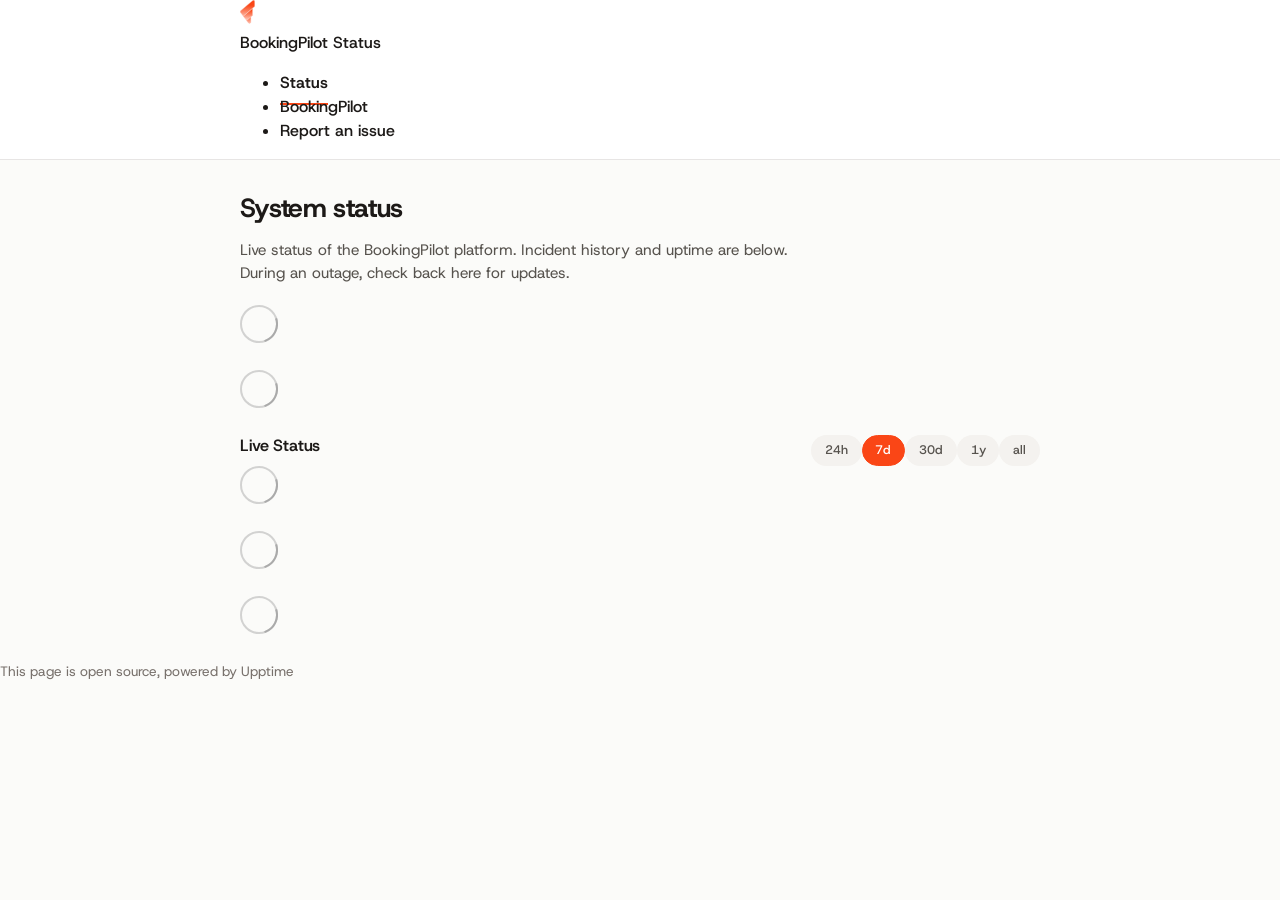
==== commit e4bf7328: "deploy: 98f67cd1bd5685efad93933a9238586cddfb1f6f" ====
--- a/index.html
+++ b/index.html
@@ -1,4 +1,4 @@
-<!DOCTYPE html> <html lang=en> <head> <meta charset=utf-8> <meta content="width=device-width,initial-scale=1" name=viewport> <meta content=#333333 name=theme-color> <base href=/status/ > <link href=manifest.json rel=manifest crossorigin=use-credentials> <script>__SAPPER__={baseUrl:"/status",preloaded:[void 0,{}]};if('serviceWorker' in navigator)navigator.serviceWorker.register('/status/service-worker.js');(function(){try{eval("async function x(){}");var main="/status/client/client.15d90fb1.js"}catch(e){main="/status/client/legacy/client.ad69632e.js"};var s=document.createElement("script");try{new Function("if(0)import('')")();s.src=main;s.type="module";s.crossOrigin="use-credentials";}catch(e){s.src="/status/client/shimport@2.0.5.js";s.setAttribute("data-main",main);}document.head.appendChild(s);}());</script> <link href=client/client-31a52aa5.css rel=stylesheet><link href=client/createOctokit-a85f76c7.css rel=stylesheet><link href=client/index-b0b6455a.css rel=stylesheet> <title>BookingPilot Status</title><link href="https://martingoga.github.io/status/theme.css?v=5" rel=stylesheet><link href=https://martingoga.github.io/status/global.css rel=stylesheet><link href=https://martingoga.github.io/status/logo.svg rel=icon type=image/svg><link href=/logo-192.png rel=icon type=image/png> <link href=/status/client/client.15d90fb1.js rel=modulepreload as=script crossorigin=use-credentials><link href=/status/client/client-31a52aa5.css rel=preload as=style><link href=/status/client/index.94808809.js rel=modulepreload as=script crossorigin=use-credentials><link href=/status/client/createOctokit.8b52b649.js rel=modulepreload as=script crossorigin=use-credentials><link href=/status/client/inject_styles.803b7e80.js rel=modulepreload as=script crossorigin=use-credentials><link href=/status/client/createOctokit-a85f76c7.css rel=preload as=style><link href=/status/client/index-b0b6455a.css rel=preload as=style></head> <body> <div id=sapper> <nav class=svelte-a08hsz><div class="svelte-a08hsz container"><div><a href=https://martingoga.github.io/status class="svelte-a08hsz logo"><img alt="" class=svelte-a08hsz src=https://martingoga.github.io/status/logo.svg> <div>BookingPilot Status</div></a></div> <ul class=svelte-a08hsz><li><a href=/ class=svelte-a08hsz target=_self aria-current=page>Status</a> <li><a href=https://bookingpilot.al class=svelte-a08hsz target=_self>BookingPilot</a> <li><a href=https://github.com/martingoga/status/issues class=svelte-a08hsz target=_self>Report an issue</a> </li> </ul></div> </nav> <main class=container> <header class=svelte-ngkazm><h1>System status</h1> <p class="svelte-ngkazm lead">Live status of the BookingPilot platform. Incident history and uptime are below. During an outage, check back here for updates.</header> <section class=svelte-8lnl4f><div class="svelte-68jxue loading"><svg class=svelte-68jxue height=38 stroke=#aaa width=38 xmlns=http://www.w3.org/2000/svg><g fill=none fill-rule=evenodd><g stroke-width=2 transform="translate(1 1)"><circle cx=18 cy=18 r=18 stroke-opacity=.5></circle><path d="M36 18c0-9.94-8.06-18-18-18"><animateTransform attributeName=transform dur=1s from="0 18 18" repeatCount=indefinite to="360 18 18" type=rotate></animateTransform></path></g></g></svg></div> </section> <section class=svelte-8lnl4f><div class="svelte-68jxue loading"><svg class=svelte-68jxue height=38 stroke=#aaa width=38 xmlns=http://www.w3.org/2000/svg><g fill=none fill-rule=evenodd><g stroke-width=2 transform="translate(1 1)"><circle cx=18 cy=18 r=18 stroke-opacity=.5></circle><path d="M36 18c0-9.94-8.06-18-18-18"><animateTransform attributeName=transform dur=1s from="0 18 18" repeatCount=indefinite to="360 18 18" type=rotate></animateTransform></path></g></g></svg></div> </section> <div class="svelte-fqsq6s f changed"><h2>Live Status</h2> <form class="svelte-fqsq6s f r"><div><input class=svelte-fqsq6s id=data_day name=d type=radio value=day><label class=svelte-fqsq6s for=data_day>24h</label></div> <div><input class=svelte-fqsq6s id=data_week name=d type=radio value=week checked><label class=svelte-fqsq6s for=data_week>7d</label></div> <div><input class=svelte-fqsq6s id=data_month name=d type=radio value=month><label class=svelte-fqsq6s for=data_month>30d</label></div> <div><input class=svelte-fqsq6s id=data_year name=d type=radio value=year><label class=svelte-fqsq6s for=data_year>1y</label></div> <div><input class=svelte-fqsq6s id=data_all name=d type=radio value=all><label class=svelte-fqsq6s for=data_all>all</label></div></form></div> <section class="svelte-fqsq6s live-status"><div class="svelte-68jxue loading"><svg class=svelte-68jxue height=38 stroke=#aaa width=38 xmlns=http://www.w3.org/2000/svg><g fill=none fill-rule=evenodd><g stroke-width=2 transform="translate(1 1)"><circle cx=18 cy=18 r=18 stroke-opacity=.5></circle><path d="M36 18c0-9.94-8.06-18-18-18"><animateTransform attributeName=transform dur=1s from="0 18 18" repeatCount=indefinite to="360 18 18" type=rotate></animateTransform></path></g></g></svg></div> </section> <section><div class="svelte-68jxue loading"><svg class=svelte-68jxue height=38 stroke=#aaa width=38 xmlns=http://www.w3.org/2000/svg><g fill=none fill-rule=evenodd><g stroke-width=2 transform="translate(1 1)"><circle cx=18 cy=18 r=18 stroke-opacity=.5></circle><path d="M36 18c0-9.94-8.06-18-18-18"><animateTransform attributeName=transform dur=1s from="0 18 18" repeatCount=indefinite to="360 18 18" type=rotate></animateTransform></path></g></g></svg></div> </section> <section><div class="svelte-68jxue loading"><svg class=svelte-68jxue height=38 stroke=#aaa width=38 xmlns=http://www.w3.org/2000/svg><g fill=none fill-rule=evenodd><g stroke-width=2 transform="translate(1 1)"><circle cx=18 cy=18 r=18 stroke-opacity=.5></circle><path d="M36 18c0-9.94-8.06-18-18-18"><animateTransform attributeName=transform dur=1s from="0 18 18" repeatCount=indefinite to="360 18 18" type=rotate></animateTransform></path></g></g></svg></div></section></main> <footer class=svelte-jbr799><p>This page is <a href=https://github.com/martingoga/status>open source</a>, powered by <a href=https://upptime.js.org>Upptime</a></p> </footer></div> <script> try {
+<!DOCTYPE html> <html lang=en> <head> <meta charset=utf-8> <meta content="width=device-width,initial-scale=1" name=viewport> <meta content=#333333 name=theme-color> <base href=/status/ > <link href=manifest.json rel=manifest crossorigin=use-credentials> <script>__SAPPER__={baseUrl:"/status",preloaded:[void 0,{}]};if('serviceWorker' in navigator)navigator.serviceWorker.register('/status/service-worker.js');(function(){try{eval("async function x(){}");var main="/status/client/client.58a82e12.js"}catch(e){main="/status/client/legacy/client.0728be6c.js"};var s=document.createElement("script");try{new Function("if(0)import('')")();s.src=main;s.type="module";s.crossOrigin="use-credentials";}catch(e){s.src="/status/client/shimport@2.0.5.js";s.setAttribute("data-main",main);}document.head.appendChild(s);}());</script> <link href=client/client-31a52aa5.css rel=stylesheet><link href=client/createOctokit-a85f76c7.css rel=stylesheet><link href=client/index-b0b6455a.css rel=stylesheet> <title>BookingPilot Status</title><link href="https://martingoga.github.io/status/theme.css?v=5" rel=stylesheet><link href=https://martingoga.github.io/status/global.css rel=stylesheet><link href=https://martingoga.github.io/status/logo.svg rel=icon type=image/svg><link href=/logo-192.png rel=icon type=image/png> <link href=/status/client/client.58a82e12.js rel=modulepreload as=script crossorigin=use-credentials><link href=/status/client/client-31a52aa5.css rel=preload as=style><link href=/status/client/index.b584b239.js rel=modulepreload as=script crossorigin=use-credentials><link href=/status/client/createOctokit.f4649ba6.js rel=modulepreload as=script crossorigin=use-credentials><link href=/status/client/inject_styles.803b7e80.js rel=modulepreload as=script crossorigin=use-credentials><link href=/status/client/createOctokit-a85f76c7.css rel=preload as=style><link href=/status/client/index-b0b6455a.css rel=preload as=style></head> <body> <div id=sapper> <nav class=svelte-a08hsz><div class="svelte-a08hsz container"><div><a href=https://martingoga.github.io/status class="svelte-a08hsz logo"><img alt="" class=svelte-a08hsz src=https://martingoga.github.io/status/logo.svg> <div>BookingPilot Status</div></a></div> <ul class=svelte-a08hsz><li><a href=/ class=svelte-a08hsz target=_self aria-current=page>Status</a> <li><a href=https://bookingpilot.al class=svelte-a08hsz target=_self>BookingPilot</a> <li><a href=https://github.com/martingoga/status/issues class=svelte-a08hsz target=_self>Report an issue</a> </li> </ul></div> </nav> <main class=container> <header class=svelte-ngkazm><h1>System status</h1> <p class="svelte-ngkazm lead">Live status of the BookingPilot platform. Incident history and uptime are below. During an outage, check back here for updates.</header> <section class=svelte-8lnl4f><div class="svelte-68jxue loading"><svg class=svelte-68jxue height=38 stroke=#aaa width=38 xmlns=http://www.w3.org/2000/svg><g fill=none fill-rule=evenodd><g stroke-width=2 transform="translate(1 1)"><circle cx=18 cy=18 r=18 stroke-opacity=.5></circle><path d="M36 18c0-9.94-8.06-18-18-18"><animateTransform attributeName=transform dur=1s from="0 18 18" repeatCount=indefinite to="360 18 18" type=rotate></animateTransform></path></g></g></svg></div> </section> <section class=svelte-8lnl4f><div class="svelte-68jxue loading"><svg class=svelte-68jxue height=38 stroke=#aaa width=38 xmlns=http://www.w3.org/2000/svg><g fill=none fill-rule=evenodd><g stroke-width=2 transform="translate(1 1)"><circle cx=18 cy=18 r=18 stroke-opacity=.5></circle><path d="M36 18c0-9.94-8.06-18-18-18"><animateTransform attributeName=transform dur=1s from="0 18 18" repeatCount=indefinite to="360 18 18" type=rotate></animateTransform></path></g></g></svg></div> </section> <div class="svelte-fqsq6s f changed"><h2>Live Status</h2> <form class="svelte-fqsq6s f r"><div><input class=svelte-fqsq6s id=data_day name=d type=radio value=day><label class=svelte-fqsq6s for=data_day>24h</label></div> <div><input class=svelte-fqsq6s id=data_week name=d type=radio value=week checked><label class=svelte-fqsq6s for=data_week>7d</label></div> <div><input class=svelte-fqsq6s id=data_month name=d type=radio value=month><label class=svelte-fqsq6s for=data_month>30d</label></div> <div><input class=svelte-fqsq6s id=data_year name=d type=radio value=year><label class=svelte-fqsq6s for=data_year>1y</label></div> <div><input class=svelte-fqsq6s id=data_all name=d type=radio value=all><label class=svelte-fqsq6s for=data_all>all</label></div></form></div> <section class="svelte-fqsq6s live-status"><div class="svelte-68jxue loading"><svg class=svelte-68jxue height=38 stroke=#aaa width=38 xmlns=http://www.w3.org/2000/svg><g fill=none fill-rule=evenodd><g stroke-width=2 transform="translate(1 1)"><circle cx=18 cy=18 r=18 stroke-opacity=.5></circle><path d="M36 18c0-9.94-8.06-18-18-18"><animateTransform attributeName=transform dur=1s from="0 18 18" repeatCount=indefinite to="360 18 18" type=rotate></animateTransform></path></g></g></svg></div> </section> <section><div class="svelte-68jxue loading"><svg class=svelte-68jxue height=38 stroke=#aaa width=38 xmlns=http://www.w3.org/2000/svg><g fill=none fill-rule=evenodd><g stroke-width=2 transform="translate(1 1)"><circle cx=18 cy=18 r=18 stroke-opacity=.5></circle><path d="M36 18c0-9.94-8.06-18-18-18"><animateTransform attributeName=transform dur=1s from="0 18 18" repeatCount=indefinite to="360 18 18" type=rotate></animateTransform></path></g></g></svg></div> </section> <section><div class="svelte-68jxue loading"><svg class=svelte-68jxue height=38 stroke=#aaa width=38 xmlns=http://www.w3.org/2000/svg><g fill=none fill-rule=evenodd><g stroke-width=2 transform="translate(1 1)"><circle cx=18 cy=18 r=18 stroke-opacity=.5></circle><path d="M36 18c0-9.94-8.06-18-18-18"><animateTransform attributeName=transform dur=1s from="0 18 18" repeatCount=indefinite to="360 18 18" type=rotate></animateTransform></path></g></g></svg></div></section></main> <footer class=svelte-jbr799><p>This page is <a href=https://github.com/martingoga/status>open source</a>, powered by <a href=https://upptime.js.org>Upptime</a></p> </footer></div> <script> try {
         if (typeof window !== "undefined" && window.navigator && navigator.serviceWorker) {
           navigator.serviceWorker.getRegistrations().then(function (registrations) {
             for (let registration of registrations) {
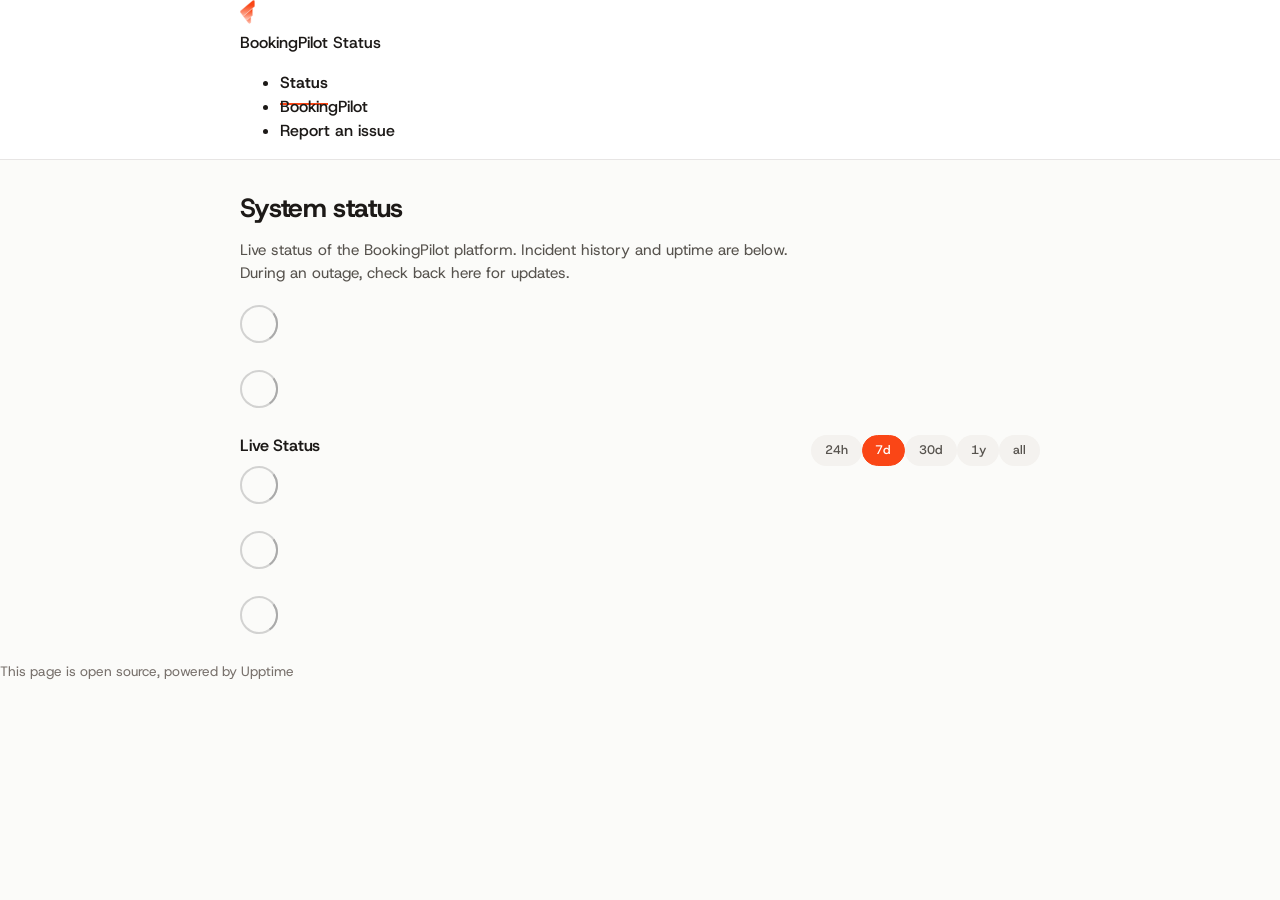
==== commit f8cc1053: "deploy: 0accc945d071ed6728e490bb43b9979aa3f56c7b" ====
--- a/index.html
+++ b/index.html
@@ -1,4 +1,4 @@
-<!DOCTYPE html> <html lang=en> <head> <meta charset=utf-8> <meta content="width=device-width,initial-scale=1" name=viewport> <meta content=#333333 name=theme-color> <base href=/status/ > <link href=manifest.json rel=manifest crossorigin=use-credentials> <script>__SAPPER__={baseUrl:"/status",preloaded:[void 0,{}]};if('serviceWorker' in navigator)navigator.serviceWorker.register('/status/service-worker.js');(function(){try{eval("async function x(){}");var main="/status/client/client.58a82e12.js"}catch(e){main="/status/client/legacy/client.0728be6c.js"};var s=document.createElement("script");try{new Function("if(0)import('')")();s.src=main;s.type="module";s.crossOrigin="use-credentials";}catch(e){s.src="/status/client/shimport@2.0.5.js";s.setAttribute("data-main",main);}document.head.appendChild(s);}());</script> <link href=client/client-31a52aa5.css rel=stylesheet><link href=client/createOctokit-a85f76c7.css rel=stylesheet><link href=client/index-b0b6455a.css rel=stylesheet> <title>BookingPilot Status</title><link href="https://martingoga.github.io/status/theme.css?v=5" rel=stylesheet><link href=https://martingoga.github.io/status/global.css rel=stylesheet><link href=https://martingoga.github.io/status/logo.svg rel=icon type=image/svg><link href=/logo-192.png rel=icon type=image/png> <link href=/status/client/client.58a82e12.js rel=modulepreload as=script crossorigin=use-credentials><link href=/status/client/client-31a52aa5.css rel=preload as=style><link href=/status/client/index.b584b239.js rel=modulepreload as=script crossorigin=use-credentials><link href=/status/client/createOctokit.f4649ba6.js rel=modulepreload as=script crossorigin=use-credentials><link href=/status/client/inject_styles.803b7e80.js rel=modulepreload as=script crossorigin=use-credentials><link href=/status/client/createOctokit-a85f76c7.css rel=preload as=style><link href=/status/client/index-b0b6455a.css rel=preload as=style></head> <body> <div id=sapper> <nav class=svelte-a08hsz><div class="svelte-a08hsz container"><div><a href=https://martingoga.github.io/status class="svelte-a08hsz logo"><img alt="" class=svelte-a08hsz src=https://martingoga.github.io/status/logo.svg> <div>BookingPilot Status</div></a></div> <ul class=svelte-a08hsz><li><a href=/ class=svelte-a08hsz target=_self aria-current=page>Status</a> <li><a href=https://bookingpilot.al class=svelte-a08hsz target=_self>BookingPilot</a> <li><a href=https://github.com/martingoga/status/issues class=svelte-a08hsz target=_self>Report an issue</a> </li> </ul></div> </nav> <main class=container> <header class=svelte-ngkazm><h1>System status</h1> <p class="svelte-ngkazm lead">Live status of the BookingPilot platform. Incident history and uptime are below. During an outage, check back here for updates.</header> <section class=svelte-8lnl4f><div class="svelte-68jxue loading"><svg class=svelte-68jxue height=38 stroke=#aaa width=38 xmlns=http://www.w3.org/2000/svg><g fill=none fill-rule=evenodd><g stroke-width=2 transform="translate(1 1)"><circle cx=18 cy=18 r=18 stroke-opacity=.5></circle><path d="M36 18c0-9.94-8.06-18-18-18"><animateTransform attributeName=transform dur=1s from="0 18 18" repeatCount=indefinite to="360 18 18" type=rotate></animateTransform></path></g></g></svg></div> </section> <section class=svelte-8lnl4f><div class="svelte-68jxue loading"><svg class=svelte-68jxue height=38 stroke=#aaa width=38 xmlns=http://www.w3.org/2000/svg><g fill=none fill-rule=evenodd><g stroke-width=2 transform="translate(1 1)"><circle cx=18 cy=18 r=18 stroke-opacity=.5></circle><path d="M36 18c0-9.94-8.06-18-18-18"><animateTransform attributeName=transform dur=1s from="0 18 18" repeatCount=indefinite to="360 18 18" type=rotate></animateTransform></path></g></g></svg></div> </section> <div class="svelte-fqsq6s f changed"><h2>Live Status</h2> <form class="svelte-fqsq6s f r"><div><input class=svelte-fqsq6s id=data_day name=d type=radio value=day><label class=svelte-fqsq6s for=data_day>24h</label></div> <div><input class=svelte-fqsq6s id=data_week name=d type=radio value=week checked><label class=svelte-fqsq6s for=data_week>7d</label></div> <div><input class=svelte-fqsq6s id=data_month name=d type=radio value=month><label class=svelte-fqsq6s for=data_month>30d</label></div> <div><input class=svelte-fqsq6s id=data_year name=d type=radio value=year><label class=svelte-fqsq6s for=data_year>1y</label></div> <div><input class=svelte-fqsq6s id=data_all name=d type=radio value=all><label class=svelte-fqsq6s for=data_all>all</label></div></form></div> <section class="svelte-fqsq6s live-status"><div class="svelte-68jxue loading"><svg class=svelte-68jxue height=38 stroke=#aaa width=38 xmlns=http://www.w3.org/2000/svg><g fill=none fill-rule=evenodd><g stroke-width=2 transform="translate(1 1)"><circle cx=18 cy=18 r=18 stroke-opacity=.5></circle><path d="M36 18c0-9.94-8.06-18-18-18"><animateTransform attributeName=transform dur=1s from="0 18 18" repeatCount=indefinite to="360 18 18" type=rotate></animateTransform></path></g></g></svg></div> </section> <section><div class="svelte-68jxue loading"><svg class=svelte-68jxue height=38 stroke=#aaa width=38 xmlns=http://www.w3.org/2000/svg><g fill=none fill-rule=evenodd><g stroke-width=2 transform="translate(1 1)"><circle cx=18 cy=18 r=18 stroke-opacity=.5></circle><path d="M36 18c0-9.94-8.06-18-18-18"><animateTransform attributeName=transform dur=1s from="0 18 18" repeatCount=indefinite to="360 18 18" type=rotate></animateTransform></path></g></g></svg></div> </section> <section><div class="svelte-68jxue loading"><svg class=svelte-68jxue height=38 stroke=#aaa width=38 xmlns=http://www.w3.org/2000/svg><g fill=none fill-rule=evenodd><g stroke-width=2 transform="translate(1 1)"><circle cx=18 cy=18 r=18 stroke-opacity=.5></circle><path d="M36 18c0-9.94-8.06-18-18-18"><animateTransform attributeName=transform dur=1s from="0 18 18" repeatCount=indefinite to="360 18 18" type=rotate></animateTransform></path></g></g></svg></div></section></main> <footer class=svelte-jbr799><p>This page is <a href=https://github.com/martingoga/status>open source</a>, powered by <a href=https://upptime.js.org>Upptime</a></p> </footer></div> <script> try {
+<!DOCTYPE html> <html lang=en> <head> <meta charset=utf-8> <meta content="width=device-width,initial-scale=1" name=viewport> <meta content=#333333 name=theme-color> <base href=/status/ > <link href=manifest.json rel=manifest crossorigin=use-credentials> <script>__SAPPER__={baseUrl:"/status",preloaded:[void 0,{}]};if('serviceWorker' in navigator)navigator.serviceWorker.register('/status/service-worker.js');(function(){try{eval("async function x(){}");var main="/status/client/client.31816a4e.js"}catch(e){main="/status/client/legacy/client.b393c4e3.js"};var s=document.createElement("script");try{new Function("if(0)import('')")();s.src=main;s.type="module";s.crossOrigin="use-credentials";}catch(e){s.src="/status/client/shimport@2.0.5.js";s.setAttribute("data-main",main);}document.head.appendChild(s);}());</script> <link href=client/client-31a52aa5.css rel=stylesheet><link href=client/createOctokit-a85f76c7.css rel=stylesheet><link href=client/index-b0b6455a.css rel=stylesheet> <title>BookingPilot Status</title><link href="https://martingoga.github.io/status/theme.css?v=5" rel=stylesheet><link href=https://martingoga.github.io/status/global.css rel=stylesheet><link href=https://martingoga.github.io/status/logo.svg rel=icon type=image/svg><link href=/logo-192.png rel=icon type=image/png> <link href=/status/client/client.31816a4e.js rel=modulepreload as=script crossorigin=use-credentials><link href=/status/client/client-31a52aa5.css rel=preload as=style><link href=/status/client/index.98b560cf.js rel=modulepreload as=script crossorigin=use-credentials><link href=/status/client/createOctokit.9189b602.js rel=modulepreload as=script crossorigin=use-credentials><link href=/status/client/inject_styles.803b7e80.js rel=modulepreload as=script crossorigin=use-credentials><link href=/status/client/createOctokit-a85f76c7.css rel=preload as=style><link href=/status/client/index-b0b6455a.css rel=preload as=style></head> <body> <div id=sapper> <nav class=svelte-a08hsz><div class="svelte-a08hsz container"><div><a href=https://martingoga.github.io/status class="svelte-a08hsz logo"><img alt="" class=svelte-a08hsz src=https://martingoga.github.io/status/logo.svg> <div>BookingPilot Status</div></a></div> <ul class=svelte-a08hsz><li><a href=/ class=svelte-a08hsz target=_self aria-current=page>Status</a> <li><a href=https://bookingpilot.al class=svelte-a08hsz target=_self>BookingPilot</a> <li><a href=https://github.com/martingoga/status/issues class=svelte-a08hsz target=_self>Report an issue</a> </li> </ul></div> </nav> <main class=container> <header class=svelte-ngkazm><h1>System status</h1> <p class="svelte-ngkazm lead">Live status of the BookingPilot platform. Incident history and uptime are below. During an outage, check back here for updates.</header> <section class=svelte-8lnl4f><div class="svelte-68jxue loading"><svg class=svelte-68jxue height=38 stroke=#aaa width=38 xmlns=http://www.w3.org/2000/svg><g fill=none fill-rule=evenodd><g stroke-width=2 transform="translate(1 1)"><circle cx=18 cy=18 r=18 stroke-opacity=.5></circle><path d="M36 18c0-9.94-8.06-18-18-18"><animateTransform attributeName=transform dur=1s from="0 18 18" repeatCount=indefinite to="360 18 18" type=rotate></animateTransform></path></g></g></svg></div> </section> <section class=svelte-8lnl4f><div class="svelte-68jxue loading"><svg class=svelte-68jxue height=38 stroke=#aaa width=38 xmlns=http://www.w3.org/2000/svg><g fill=none fill-rule=evenodd><g stroke-width=2 transform="translate(1 1)"><circle cx=18 cy=18 r=18 stroke-opacity=.5></circle><path d="M36 18c0-9.94-8.06-18-18-18"><animateTransform attributeName=transform dur=1s from="0 18 18" repeatCount=indefinite to="360 18 18" type=rotate></animateTransform></path></g></g></svg></div> </section> <div class="svelte-fqsq6s f changed"><h2>Live Status</h2> <form class="svelte-fqsq6s f r"><div><input class=svelte-fqsq6s id=data_day name=d type=radio value=day><label class=svelte-fqsq6s for=data_day>24h</label></div> <div><input class=svelte-fqsq6s id=data_week name=d type=radio value=week checked><label class=svelte-fqsq6s for=data_week>7d</label></div> <div><input class=svelte-fqsq6s id=data_month name=d type=radio value=month><label class=svelte-fqsq6s for=data_month>30d</label></div> <div><input class=svelte-fqsq6s id=data_year name=d type=radio value=year><label class=svelte-fqsq6s for=data_year>1y</label></div> <div><input class=svelte-fqsq6s id=data_all name=d type=radio value=all><label class=svelte-fqsq6s for=data_all>all</label></div></form></div> <section class="svelte-fqsq6s live-status"><div class="svelte-68jxue loading"><svg class=svelte-68jxue height=38 stroke=#aaa width=38 xmlns=http://www.w3.org/2000/svg><g fill=none fill-rule=evenodd><g stroke-width=2 transform="translate(1 1)"><circle cx=18 cy=18 r=18 stroke-opacity=.5></circle><path d="M36 18c0-9.94-8.06-18-18-18"><animateTransform attributeName=transform dur=1s from="0 18 18" repeatCount=indefinite to="360 18 18" type=rotate></animateTransform></path></g></g></svg></div> </section> <section><div class="svelte-68jxue loading"><svg class=svelte-68jxue height=38 stroke=#aaa width=38 xmlns=http://www.w3.org/2000/svg><g fill=none fill-rule=evenodd><g stroke-width=2 transform="translate(1 1)"><circle cx=18 cy=18 r=18 stroke-opacity=.5></circle><path d="M36 18c0-9.94-8.06-18-18-18"><animateTransform attributeName=transform dur=1s from="0 18 18" repeatCount=indefinite to="360 18 18" type=rotate></animateTransform></path></g></g></svg></div> </section> <section><div class="svelte-68jxue loading"><svg class=svelte-68jxue height=38 stroke=#aaa width=38 xmlns=http://www.w3.org/2000/svg><g fill=none fill-rule=evenodd><g stroke-width=2 transform="translate(1 1)"><circle cx=18 cy=18 r=18 stroke-opacity=.5></circle><path d="M36 18c0-9.94-8.06-18-18-18"><animateTransform attributeName=transform dur=1s from="0 18 18" repeatCount=indefinite to="360 18 18" type=rotate></animateTransform></path></g></g></svg></div></section></main> <footer class=svelte-jbr799><p>This page is <a href=https://github.com/martingoga/status>open source</a>, powered by <a href=https://upptime.js.org>Upptime</a></p> </footer></div> <script> try {
         if (typeof window !== "undefined" && window.navigator && navigator.serviceWorker) {
           navigator.serviceWorker.getRegistrations().then(function (registrations) {
             for (let registration of registrations) {
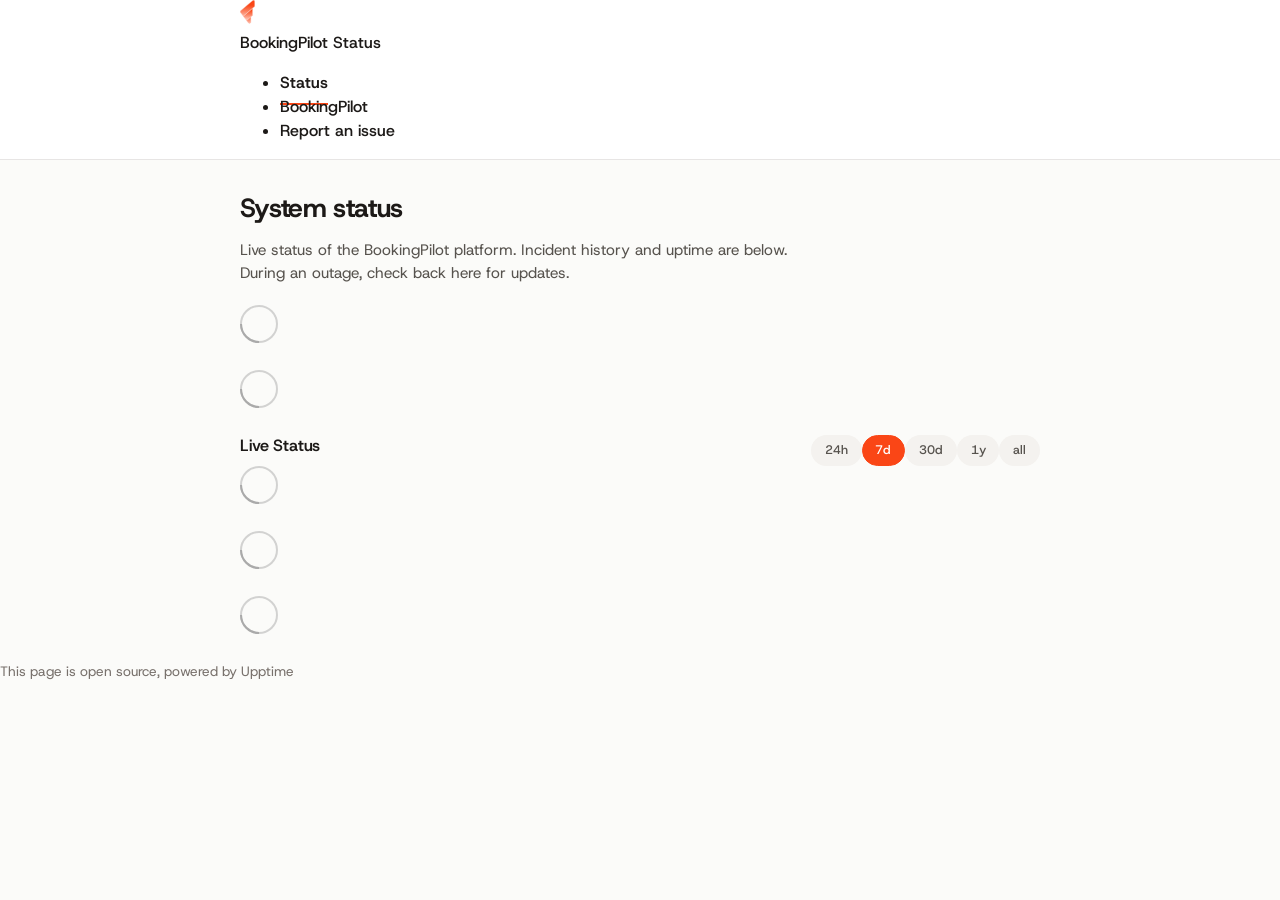
==== commit 64d5582d: "deploy: ca14f826dd01804c20fbfbfaea25743a1f103679" ====
--- a/index.html
+++ b/index.html
@@ -1,4 +1,4 @@
-<!DOCTYPE html> <html lang=en> <head> <meta charset=utf-8> <meta content="width=device-width,initial-scale=1" name=viewport> <meta content=#333333 name=theme-color> <base href=/status/ > <link href=manifest.json rel=manifest crossorigin=use-credentials> <script>__SAPPER__={baseUrl:"/status",preloaded:[void 0,{}]};if('serviceWorker' in navigator)navigator.serviceWorker.register('/status/service-worker.js');(function(){try{eval("async function x(){}");var main="/status/client/client.31816a4e.js"}catch(e){main="/status/client/legacy/client.b393c4e3.js"};var s=document.createElement("script");try{new Function("if(0)import('')")();s.src=main;s.type="module";s.crossOrigin="use-credentials";}catch(e){s.src="/status/client/shimport@2.0.5.js";s.setAttribute("data-main",main);}document.head.appendChild(s);}());</script> <link href=client/client-31a52aa5.css rel=stylesheet><link href=client/createOctokit-a85f76c7.css rel=stylesheet><link href=client/index-b0b6455a.css rel=stylesheet> <title>BookingPilot Status</title><link href="https://martingoga.github.io/status/theme.css?v=5" rel=stylesheet><link href=https://martingoga.github.io/status/global.css rel=stylesheet><link href=https://martingoga.github.io/status/logo.svg rel=icon type=image/svg><link href=/logo-192.png rel=icon type=image/png> <link href=/status/client/client.31816a4e.js rel=modulepreload as=script crossorigin=use-credentials><link href=/status/client/client-31a52aa5.css rel=preload as=style><link href=/status/client/index.98b560cf.js rel=modulepreload as=script crossorigin=use-credentials><link href=/status/client/createOctokit.9189b602.js rel=modulepreload as=script crossorigin=use-credentials><link href=/status/client/inject_styles.803b7e80.js rel=modulepreload as=script crossorigin=use-credentials><link href=/status/client/createOctokit-a85f76c7.css rel=preload as=style><link href=/status/client/index-b0b6455a.css rel=preload as=style></head> <body> <div id=sapper> <nav class=svelte-a08hsz><div class="svelte-a08hsz container"><div><a href=https://martingoga.github.io/status class="svelte-a08hsz logo"><img alt="" class=svelte-a08hsz src=https://martingoga.github.io/status/logo.svg> <div>BookingPilot Status</div></a></div> <ul class=svelte-a08hsz><li><a href=/ class=svelte-a08hsz target=_self aria-current=page>Status</a> <li><a href=https://bookingpilot.al class=svelte-a08hsz target=_self>BookingPilot</a> <li><a href=https://github.com/martingoga/status/issues class=svelte-a08hsz target=_self>Report an issue</a> </li> </ul></div> </nav> <main class=container> <header class=svelte-ngkazm><h1>System status</h1> <p class="svelte-ngkazm lead">Live status of the BookingPilot platform. Incident history and uptime are below. During an outage, check back here for updates.</header> <section class=svelte-8lnl4f><div class="svelte-68jxue loading"><svg class=svelte-68jxue height=38 stroke=#aaa width=38 xmlns=http://www.w3.org/2000/svg><g fill=none fill-rule=evenodd><g stroke-width=2 transform="translate(1 1)"><circle cx=18 cy=18 r=18 stroke-opacity=.5></circle><path d="M36 18c0-9.94-8.06-18-18-18"><animateTransform attributeName=transform dur=1s from="0 18 18" repeatCount=indefinite to="360 18 18" type=rotate></animateTransform></path></g></g></svg></div> </section> <section class=svelte-8lnl4f><div class="svelte-68jxue loading"><svg class=svelte-68jxue height=38 stroke=#aaa width=38 xmlns=http://www.w3.org/2000/svg><g fill=none fill-rule=evenodd><g stroke-width=2 transform="translate(1 1)"><circle cx=18 cy=18 r=18 stroke-opacity=.5></circle><path d="M36 18c0-9.94-8.06-18-18-18"><animateTransform attributeName=transform dur=1s from="0 18 18" repeatCount=indefinite to="360 18 18" type=rotate></animateTransform></path></g></g></svg></div> </section> <div class="svelte-fqsq6s f changed"><h2>Live Status</h2> <form class="svelte-fqsq6s f r"><div><input class=svelte-fqsq6s id=data_day name=d type=radio value=day><label class=svelte-fqsq6s for=data_day>24h</label></div> <div><input class=svelte-fqsq6s id=data_week name=d type=radio value=week checked><label class=svelte-fqsq6s for=data_week>7d</label></div> <div><input class=svelte-fqsq6s id=data_month name=d type=radio value=month><label class=svelte-fqsq6s for=data_month>30d</label></div> <div><input class=svelte-fqsq6s id=data_year name=d type=radio value=year><label class=svelte-fqsq6s for=data_year>1y</label></div> <div><input class=svelte-fqsq6s id=data_all name=d type=radio value=all><label class=svelte-fqsq6s for=data_all>all</label></div></form></div> <section class="svelte-fqsq6s live-status"><div class="svelte-68jxue loading"><svg class=svelte-68jxue height=38 stroke=#aaa width=38 xmlns=http://www.w3.org/2000/svg><g fill=none fill-rule=evenodd><g stroke-width=2 transform="translate(1 1)"><circle cx=18 cy=18 r=18 stroke-opacity=.5></circle><path d="M36 18c0-9.94-8.06-18-18-18"><animateTransform attributeName=transform dur=1s from="0 18 18" repeatCount=indefinite to="360 18 18" type=rotate></animateTransform></path></g></g></svg></div> </section> <section><div class="svelte-68jxue loading"><svg class=svelte-68jxue height=38 stroke=#aaa width=38 xmlns=http://www.w3.org/2000/svg><g fill=none fill-rule=evenodd><g stroke-width=2 transform="translate(1 1)"><circle cx=18 cy=18 r=18 stroke-opacity=.5></circle><path d="M36 18c0-9.94-8.06-18-18-18"><animateTransform attributeName=transform dur=1s from="0 18 18" repeatCount=indefinite to="360 18 18" type=rotate></animateTransform></path></g></g></svg></div> </section> <section><div class="svelte-68jxue loading"><svg class=svelte-68jxue height=38 stroke=#aaa width=38 xmlns=http://www.w3.org/2000/svg><g fill=none fill-rule=evenodd><g stroke-width=2 transform="translate(1 1)"><circle cx=18 cy=18 r=18 stroke-opacity=.5></circle><path d="M36 18c0-9.94-8.06-18-18-18"><animateTransform attributeName=transform dur=1s from="0 18 18" repeatCount=indefinite to="360 18 18" type=rotate></animateTransform></path></g></g></svg></div></section></main> <footer class=svelte-jbr799><p>This page is <a href=https://github.com/martingoga/status>open source</a>, powered by <a href=https://upptime.js.org>Upptime</a></p> </footer></div> <script> try {
+<!DOCTYPE html> <html lang=en> <head> <meta charset=utf-8> <meta content="width=device-width,initial-scale=1" name=viewport> <meta content=#333333 name=theme-color> <base href=/status/ > <link href=manifest.json rel=manifest crossorigin=use-credentials> <script>__SAPPER__={baseUrl:"/status",preloaded:[void 0,{}]};if('serviceWorker' in navigator)navigator.serviceWorker.register('/status/service-worker.js');(function(){try{eval("async function x(){}");var main="/status/client/client.788a9324.js"}catch(e){main="/status/client/legacy/client.64a458e7.js"};var s=document.createElement("script");try{new Function("if(0)import('')")();s.src=main;s.type="module";s.crossOrigin="use-credentials";}catch(e){s.src="/status/client/shimport@2.0.5.js";s.setAttribute("data-main",main);}document.head.appendChild(s);}());</script> <link href=client/client-31a52aa5.css rel=stylesheet><link href=client/createOctokit-a85f76c7.css rel=stylesheet><link href=client/index-b0b6455a.css rel=stylesheet> <title>BookingPilot Status</title><link href="https://martingoga.github.io/status/theme.css?v=5" rel=stylesheet><link href=https://martingoga.github.io/status/global.css rel=stylesheet><link href=https://martingoga.github.io/status/logo.svg rel=icon type=image/svg><link href=/logo-192.png rel=icon type=image/png> <link href=/status/client/client.788a9324.js rel=modulepreload as=script crossorigin=use-credentials><link href=/status/client/client-31a52aa5.css rel=preload as=style><link href=/status/client/index.3201506e.js rel=modulepreload as=script crossorigin=use-credentials><link href=/status/client/createOctokit.5d0a394e.js rel=modulepreload as=script crossorigin=use-credentials><link href=/status/client/inject_styles.803b7e80.js rel=modulepreload as=script crossorigin=use-credentials><link href=/status/client/createOctokit-a85f76c7.css rel=preload as=style><link href=/status/client/index-b0b6455a.css rel=preload as=style></head> <body> <div id=sapper> <nav class=svelte-a08hsz><div class="svelte-a08hsz container"><div><a href=https://martingoga.github.io/status class="svelte-a08hsz logo"><img alt="" class=svelte-a08hsz src=https://martingoga.github.io/status/logo.svg> <div>BookingPilot Status</div></a></div> <ul class=svelte-a08hsz><li><a href=/ class=svelte-a08hsz target=_self aria-current=page>Status</a> <li><a href=https://bookingpilot.al class=svelte-a08hsz target=_self>BookingPilot</a> <li><a href=https://github.com/martingoga/status/issues class=svelte-a08hsz target=_self>Report an issue</a> </li> </ul></div> </nav> <main class=container> <header class=svelte-ngkazm><h1>System status</h1> <p class="svelte-ngkazm lead">Live status of the BookingPilot platform. Incident history and uptime are below. During an outage, check back here for updates.</header> <section class=svelte-8lnl4f><div class="svelte-68jxue loading"><svg class=svelte-68jxue height=38 stroke=#aaa width=38 xmlns=http://www.w3.org/2000/svg><g fill=none fill-rule=evenodd><g stroke-width=2 transform="translate(1 1)"><circle cx=18 cy=18 r=18 stroke-opacity=.5></circle><path d="M36 18c0-9.94-8.06-18-18-18"><animateTransform attributeName=transform dur=1s from="0 18 18" repeatCount=indefinite to="360 18 18" type=rotate></animateTransform></path></g></g></svg></div> </section> <section class=svelte-8lnl4f><div class="svelte-68jxue loading"><svg class=svelte-68jxue height=38 stroke=#aaa width=38 xmlns=http://www.w3.org/2000/svg><g fill=none fill-rule=evenodd><g stroke-width=2 transform="translate(1 1)"><circle cx=18 cy=18 r=18 stroke-opacity=.5></circle><path d="M36 18c0-9.94-8.06-18-18-18"><animateTransform attributeName=transform dur=1s from="0 18 18" repeatCount=indefinite to="360 18 18" type=rotate></animateTransform></path></g></g></svg></div> </section> <div class="svelte-fqsq6s f changed"><h2>Live Status</h2> <form class="svelte-fqsq6s f r"><div><input class=svelte-fqsq6s id=data_day name=d type=radio value=day><label class=svelte-fqsq6s for=data_day>24h</label></div> <div><input class=svelte-fqsq6s id=data_week name=d type=radio value=week checked><label class=svelte-fqsq6s for=data_week>7d</label></div> <div><input class=svelte-fqsq6s id=data_month name=d type=radio value=month><label class=svelte-fqsq6s for=data_month>30d</label></div> <div><input class=svelte-fqsq6s id=data_year name=d type=radio value=year><label class=svelte-fqsq6s for=data_year>1y</label></div> <div><input class=svelte-fqsq6s id=data_all name=d type=radio value=all><label class=svelte-fqsq6s for=data_all>all</label></div></form></div> <section class="svelte-fqsq6s live-status"><div class="svelte-68jxue loading"><svg class=svelte-68jxue height=38 stroke=#aaa width=38 xmlns=http://www.w3.org/2000/svg><g fill=none fill-rule=evenodd><g stroke-width=2 transform="translate(1 1)"><circle cx=18 cy=18 r=18 stroke-opacity=.5></circle><path d="M36 18c0-9.94-8.06-18-18-18"><animateTransform attributeName=transform dur=1s from="0 18 18" repeatCount=indefinite to="360 18 18" type=rotate></animateTransform></path></g></g></svg></div> </section> <section><div class="svelte-68jxue loading"><svg class=svelte-68jxue height=38 stroke=#aaa width=38 xmlns=http://www.w3.org/2000/svg><g fill=none fill-rule=evenodd><g stroke-width=2 transform="translate(1 1)"><circle cx=18 cy=18 r=18 stroke-opacity=.5></circle><path d="M36 18c0-9.94-8.06-18-18-18"><animateTransform attributeName=transform dur=1s from="0 18 18" repeatCount=indefinite to="360 18 18" type=rotate></animateTransform></path></g></g></svg></div> </section> <section><div class="svelte-68jxue loading"><svg class=svelte-68jxue height=38 stroke=#aaa width=38 xmlns=http://www.w3.org/2000/svg><g fill=none fill-rule=evenodd><g stroke-width=2 transform="translate(1 1)"><circle cx=18 cy=18 r=18 stroke-opacity=.5></circle><path d="M36 18c0-9.94-8.06-18-18-18"><animateTransform attributeName=transform dur=1s from="0 18 18" repeatCount=indefinite to="360 18 18" type=rotate></animateTransform></path></g></g></svg></div></section></main> <footer class=svelte-jbr799><p>This page is <a href=https://github.com/martingoga/status>open source</a>, powered by <a href=https://upptime.js.org>Upptime</a></p> </footer></div> <script> try {
         if (typeof window !== "undefined" && window.navigator && navigator.serviceWorker) {
           navigator.serviceWorker.getRegistrations().then(function (registrations) {
             for (let registration of registrations) {
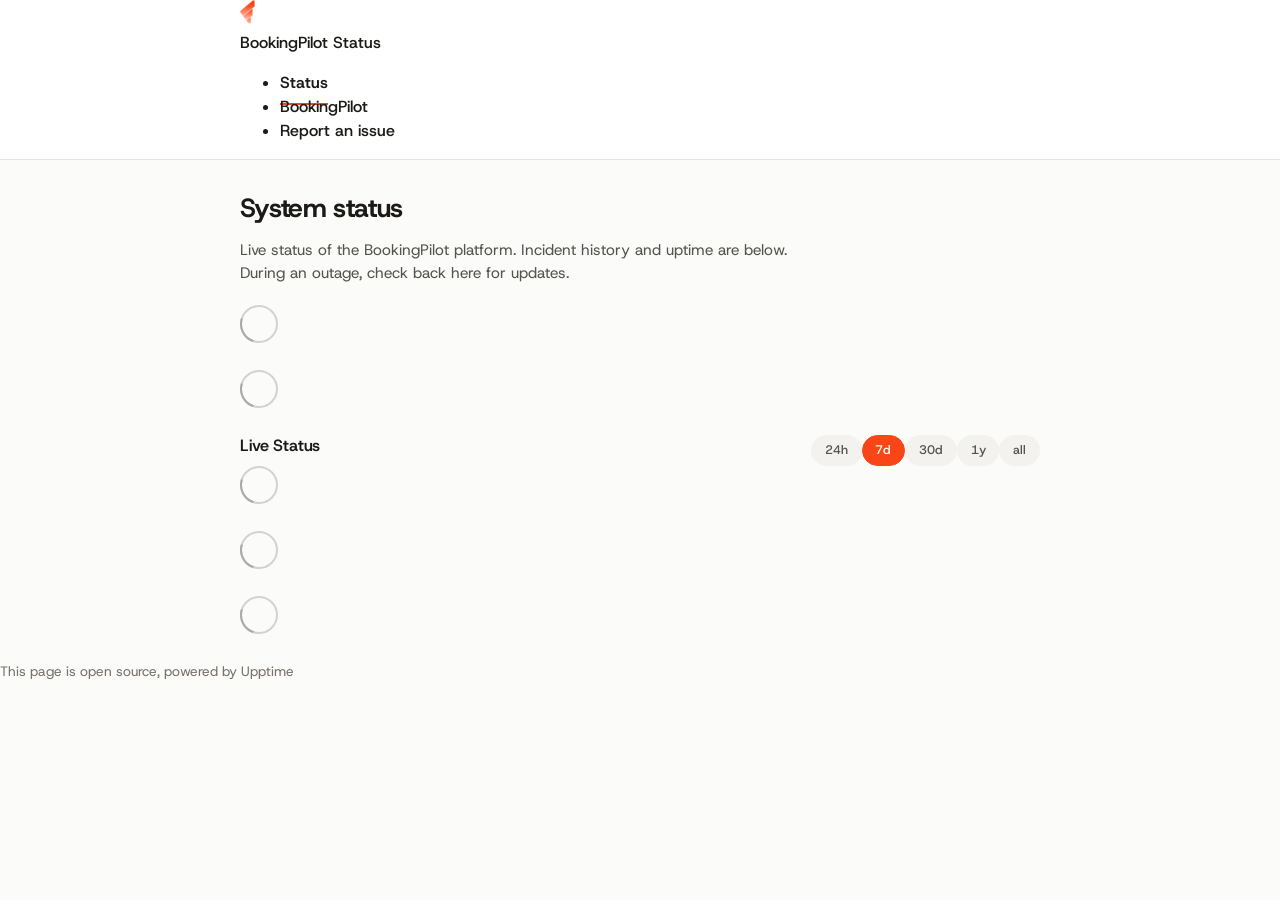
==== commit ff53b610: "deploy: e46534d8c7dd5f623a84ab311bf35e267a5b4f9f" ====
--- a/index.html
+++ b/index.html
@@ -1,4 +1,4 @@
-<!DOCTYPE html> <html lang=en> <head> <meta charset=utf-8> <meta content="width=device-width,initial-scale=1" name=viewport> <meta content=#333333 name=theme-color> <base href=/status/ > <link href=manifest.json rel=manifest crossorigin=use-credentials> <script>__SAPPER__={baseUrl:"/status",preloaded:[void 0,{}]};if('serviceWorker' in navigator)navigator.serviceWorker.register('/status/service-worker.js');(function(){try{eval("async function x(){}");var main="/status/client/client.788a9324.js"}catch(e){main="/status/client/legacy/client.64a458e7.js"};var s=document.createElement("script");try{new Function("if(0)import('')")();s.src=main;s.type="module";s.crossOrigin="use-credentials";}catch(e){s.src="/status/client/shimport@2.0.5.js";s.setAttribute("data-main",main);}document.head.appendChild(s);}());</script> <link href=client/client-31a52aa5.css rel=stylesheet><link href=client/createOctokit-a85f76c7.css rel=stylesheet><link href=client/index-b0b6455a.css rel=stylesheet> <title>BookingPilot Status</title><link href="https://martingoga.github.io/status/theme.css?v=5" rel=stylesheet><link href=https://martingoga.github.io/status/global.css rel=stylesheet><link href=https://martingoga.github.io/status/logo.svg rel=icon type=image/svg><link href=/logo-192.png rel=icon type=image/png> <link href=/status/client/client.788a9324.js rel=modulepreload as=script crossorigin=use-credentials><link href=/status/client/client-31a52aa5.css rel=preload as=style><link href=/status/client/index.3201506e.js rel=modulepreload as=script crossorigin=use-credentials><link href=/status/client/createOctokit.5d0a394e.js rel=modulepreload as=script crossorigin=use-credentials><link href=/status/client/inject_styles.803b7e80.js rel=modulepreload as=script crossorigin=use-credentials><link href=/status/client/createOctokit-a85f76c7.css rel=preload as=style><link href=/status/client/index-b0b6455a.css rel=preload as=style></head> <body> <div id=sapper> <nav class=svelte-a08hsz><div class="svelte-a08hsz container"><div><a href=https://martingoga.github.io/status class="svelte-a08hsz logo"><img alt="" class=svelte-a08hsz src=https://martingoga.github.io/status/logo.svg> <div>BookingPilot Status</div></a></div> <ul class=svelte-a08hsz><li><a href=/ class=svelte-a08hsz target=_self aria-current=page>Status</a> <li><a href=https://bookingpilot.al class=svelte-a08hsz target=_self>BookingPilot</a> <li><a href=https://github.com/martingoga/status/issues class=svelte-a08hsz target=_self>Report an issue</a> </li> </ul></div> </nav> <main class=container> <header class=svelte-ngkazm><h1>System status</h1> <p class="svelte-ngkazm lead">Live status of the BookingPilot platform. Incident history and uptime are below. During an outage, check back here for updates.</header> <section class=svelte-8lnl4f><div class="svelte-68jxue loading"><svg class=svelte-68jxue height=38 stroke=#aaa width=38 xmlns=http://www.w3.org/2000/svg><g fill=none fill-rule=evenodd><g stroke-width=2 transform="translate(1 1)"><circle cx=18 cy=18 r=18 stroke-opacity=.5></circle><path d="M36 18c0-9.94-8.06-18-18-18"><animateTransform attributeName=transform dur=1s from="0 18 18" repeatCount=indefinite to="360 18 18" type=rotate></animateTransform></path></g></g></svg></div> </section> <section class=svelte-8lnl4f><div class="svelte-68jxue loading"><svg class=svelte-68jxue height=38 stroke=#aaa width=38 xmlns=http://www.w3.org/2000/svg><g fill=none fill-rule=evenodd><g stroke-width=2 transform="translate(1 1)"><circle cx=18 cy=18 r=18 stroke-opacity=.5></circle><path d="M36 18c0-9.94-8.06-18-18-18"><animateTransform attributeName=transform dur=1s from="0 18 18" repeatCount=indefinite to="360 18 18" type=rotate></animateTransform></path></g></g></svg></div> </section> <div class="svelte-fqsq6s f changed"><h2>Live Status</h2> <form class="svelte-fqsq6s f r"><div><input class=svelte-fqsq6s id=data_day name=d type=radio value=day><label class=svelte-fqsq6s for=data_day>24h</label></div> <div><input class=svelte-fqsq6s id=data_week name=d type=radio value=week checked><label class=svelte-fqsq6s for=data_week>7d</label></div> <div><input class=svelte-fqsq6s id=data_month name=d type=radio value=month><label class=svelte-fqsq6s for=data_month>30d</label></div> <div><input class=svelte-fqsq6s id=data_year name=d type=radio value=year><label class=svelte-fqsq6s for=data_year>1y</label></div> <div><input class=svelte-fqsq6s id=data_all name=d type=radio value=all><label class=svelte-fqsq6s for=data_all>all</label></div></form></div> <section class="svelte-fqsq6s live-status"><div class="svelte-68jxue loading"><svg class=svelte-68jxue height=38 stroke=#aaa width=38 xmlns=http://www.w3.org/2000/svg><g fill=none fill-rule=evenodd><g stroke-width=2 transform="translate(1 1)"><circle cx=18 cy=18 r=18 stroke-opacity=.5></circle><path d="M36 18c0-9.94-8.06-18-18-18"><animateTransform attributeName=transform dur=1s from="0 18 18" repeatCount=indefinite to="360 18 18" type=rotate></animateTransform></path></g></g></svg></div> </section> <section><div class="svelte-68jxue loading"><svg class=svelte-68jxue height=38 stroke=#aaa width=38 xmlns=http://www.w3.org/2000/svg><g fill=none fill-rule=evenodd><g stroke-width=2 transform="translate(1 1)"><circle cx=18 cy=18 r=18 stroke-opacity=.5></circle><path d="M36 18c0-9.94-8.06-18-18-18"><animateTransform attributeName=transform dur=1s from="0 18 18" repeatCount=indefinite to="360 18 18" type=rotate></animateTransform></path></g></g></svg></div> </section> <section><div class="svelte-68jxue loading"><svg class=svelte-68jxue height=38 stroke=#aaa width=38 xmlns=http://www.w3.org/2000/svg><g fill=none fill-rule=evenodd><g stroke-width=2 transform="translate(1 1)"><circle cx=18 cy=18 r=18 stroke-opacity=.5></circle><path d="M36 18c0-9.94-8.06-18-18-18"><animateTransform attributeName=transform dur=1s from="0 18 18" repeatCount=indefinite to="360 18 18" type=rotate></animateTransform></path></g></g></svg></div></section></main> <footer class=svelte-jbr799><p>This page is <a href=https://github.com/martingoga/status>open source</a>, powered by <a href=https://upptime.js.org>Upptime</a></p> </footer></div> <script> try {
+<!DOCTYPE html> <html lang=en> <head> <meta charset=utf-8> <meta content="width=device-width,initial-scale=1" name=viewport> <meta content=#333333 name=theme-color> <base href=/status/ > <link href=manifest.json rel=manifest crossorigin=use-credentials> <script>__SAPPER__={baseUrl:"/status",preloaded:[void 0,{}]};if('serviceWorker' in navigator)navigator.serviceWorker.register('/status/service-worker.js');(function(){try{eval("async function x(){}");var main="/status/client/client.642560ff.js"}catch(e){main="/status/client/legacy/client.4f89bdfc.js"};var s=document.createElement("script");try{new Function("if(0)import('')")();s.src=main;s.type="module";s.crossOrigin="use-credentials";}catch(e){s.src="/status/client/shimport@2.0.5.js";s.setAttribute("data-main",main);}document.head.appendChild(s);}());</script> <link href=client/client-31a52aa5.css rel=stylesheet><link href=client/createOctokit-a85f76c7.css rel=stylesheet><link href=client/index-b0b6455a.css rel=stylesheet> <title>BookingPilot Status</title><link href="https://martingoga.github.io/status/theme.css?v=5" rel=stylesheet><link href=https://martingoga.github.io/status/global.css rel=stylesheet><link href=https://martingoga.github.io/status/logo.svg rel=icon type=image/svg><link href=/logo-192.png rel=icon type=image/png> <link href=/status/client/client.642560ff.js rel=modulepreload as=script crossorigin=use-credentials><link href=/status/client/client-31a52aa5.css rel=preload as=style><link href=/status/client/index.9b5d787a.js rel=modulepreload as=script crossorigin=use-credentials><link href=/status/client/createOctokit.39977eb1.js rel=modulepreload as=script crossorigin=use-credentials><link href=/status/client/inject_styles.803b7e80.js rel=modulepreload as=script crossorigin=use-credentials><link href=/status/client/createOctokit-a85f76c7.css rel=preload as=style><link href=/status/client/index-b0b6455a.css rel=preload as=style></head> <body> <div id=sapper> <nav class=svelte-a08hsz><div class="svelte-a08hsz container"><div><a href=https://martingoga.github.io/status class="svelte-a08hsz logo"><img alt="" class=svelte-a08hsz src=https://martingoga.github.io/status/logo.svg> <div>BookingPilot Status</div></a></div> <ul class=svelte-a08hsz><li><a href=/ class=svelte-a08hsz target=_self aria-current=page>Status</a> <li><a href=https://bookingpilot.al class=svelte-a08hsz target=_self>BookingPilot</a> <li><a href=https://github.com/martingoga/status/issues class=svelte-a08hsz target=_self>Report an issue</a> </li> </ul></div> </nav> <main class=container> <header class=svelte-ngkazm><h1>System status</h1> <p class="svelte-ngkazm lead">Live status of the BookingPilot platform. Incident history and uptime are below. During an outage, check back here for updates.</header> <section class=svelte-8lnl4f><div class="svelte-68jxue loading"><svg class=svelte-68jxue height=38 stroke=#aaa width=38 xmlns=http://www.w3.org/2000/svg><g fill=none fill-rule=evenodd><g stroke-width=2 transform="translate(1 1)"><circle cx=18 cy=18 r=18 stroke-opacity=.5></circle><path d="M36 18c0-9.94-8.06-18-18-18"><animateTransform attributeName=transform dur=1s from="0 18 18" repeatCount=indefinite to="360 18 18" type=rotate></animateTransform></path></g></g></svg></div> </section> <section class=svelte-8lnl4f><div class="svelte-68jxue loading"><svg class=svelte-68jxue height=38 stroke=#aaa width=38 xmlns=http://www.w3.org/2000/svg><g fill=none fill-rule=evenodd><g stroke-width=2 transform="translate(1 1)"><circle cx=18 cy=18 r=18 stroke-opacity=.5></circle><path d="M36 18c0-9.94-8.06-18-18-18"><animateTransform attributeName=transform dur=1s from="0 18 18" repeatCount=indefinite to="360 18 18" type=rotate></animateTransform></path></g></g></svg></div> </section> <div class="svelte-fqsq6s f changed"><h2>Live Status</h2> <form class="svelte-fqsq6s f r"><div><input class=svelte-fqsq6s id=data_day name=d type=radio value=day><label class=svelte-fqsq6s for=data_day>24h</label></div> <div><input class=svelte-fqsq6s id=data_week name=d type=radio value=week checked><label class=svelte-fqsq6s for=data_week>7d</label></div> <div><input class=svelte-fqsq6s id=data_month name=d type=radio value=month><label class=svelte-fqsq6s for=data_month>30d</label></div> <div><input class=svelte-fqsq6s id=data_year name=d type=radio value=year><label class=svelte-fqsq6s for=data_year>1y</label></div> <div><input class=svelte-fqsq6s id=data_all name=d type=radio value=all><label class=svelte-fqsq6s for=data_all>all</label></div></form></div> <section class="svelte-fqsq6s live-status"><div class="svelte-68jxue loading"><svg class=svelte-68jxue height=38 stroke=#aaa width=38 xmlns=http://www.w3.org/2000/svg><g fill=none fill-rule=evenodd><g stroke-width=2 transform="translate(1 1)"><circle cx=18 cy=18 r=18 stroke-opacity=.5></circle><path d="M36 18c0-9.94-8.06-18-18-18"><animateTransform attributeName=transform dur=1s from="0 18 18" repeatCount=indefinite to="360 18 18" type=rotate></animateTransform></path></g></g></svg></div> </section> <section><div class="svelte-68jxue loading"><svg class=svelte-68jxue height=38 stroke=#aaa width=38 xmlns=http://www.w3.org/2000/svg><g fill=none fill-rule=evenodd><g stroke-width=2 transform="translate(1 1)"><circle cx=18 cy=18 r=18 stroke-opacity=.5></circle><path d="M36 18c0-9.94-8.06-18-18-18"><animateTransform attributeName=transform dur=1s from="0 18 18" repeatCount=indefinite to="360 18 18" type=rotate></animateTransform></path></g></g></svg></div> </section> <section><div class="svelte-68jxue loading"><svg class=svelte-68jxue height=38 stroke=#aaa width=38 xmlns=http://www.w3.org/2000/svg><g fill=none fill-rule=evenodd><g stroke-width=2 transform="translate(1 1)"><circle cx=18 cy=18 r=18 stroke-opacity=.5></circle><path d="M36 18c0-9.94-8.06-18-18-18"><animateTransform attributeName=transform dur=1s from="0 18 18" repeatCount=indefinite to="360 18 18" type=rotate></animateTransform></path></g></g></svg></div></section></main> <footer class=svelte-jbr799><p>This page is <a href=https://github.com/martingoga/status>open source</a>, powered by <a href=https://upptime.js.org>Upptime</a></p> </footer></div> <script> try {
         if (typeof window !== "undefined" && window.navigator && navigator.serviceWorker) {
           navigator.serviceWorker.getRegistrations().then(function (registrations) {
             for (let registration of registrations) {
